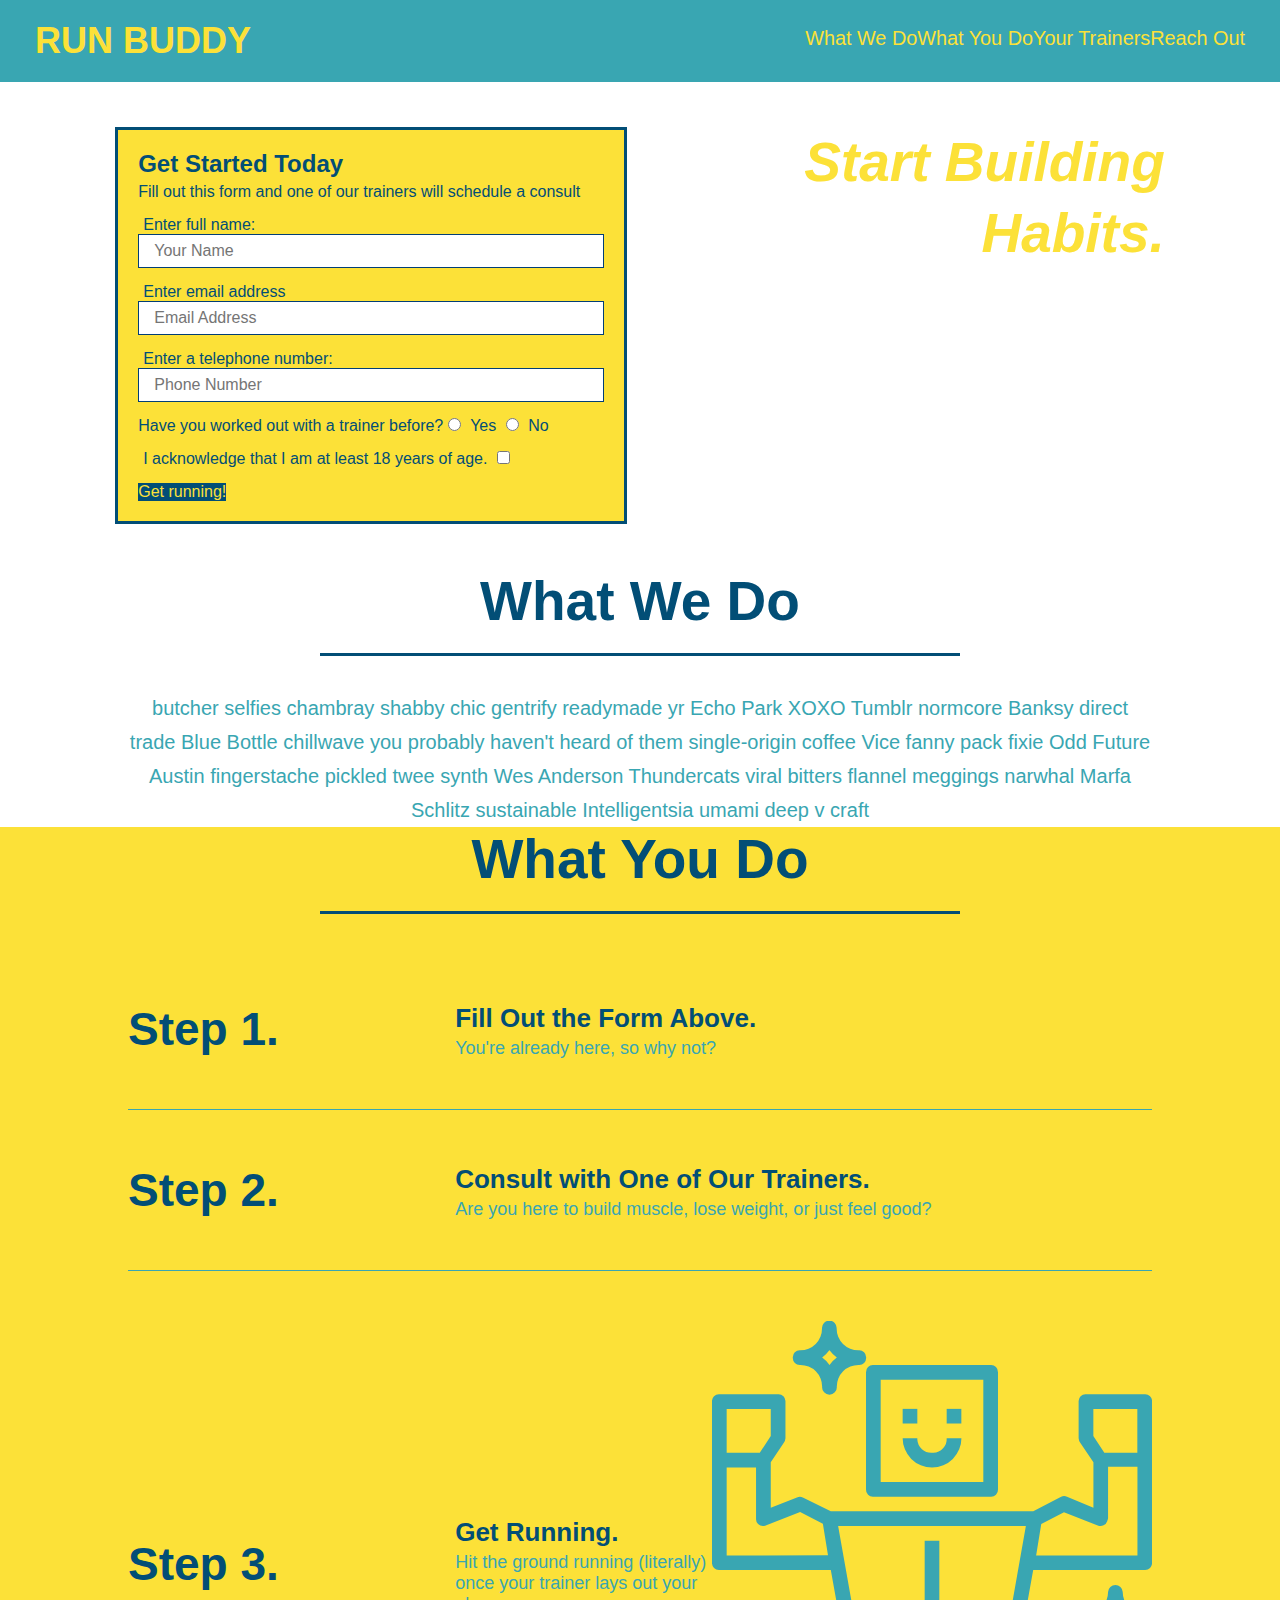
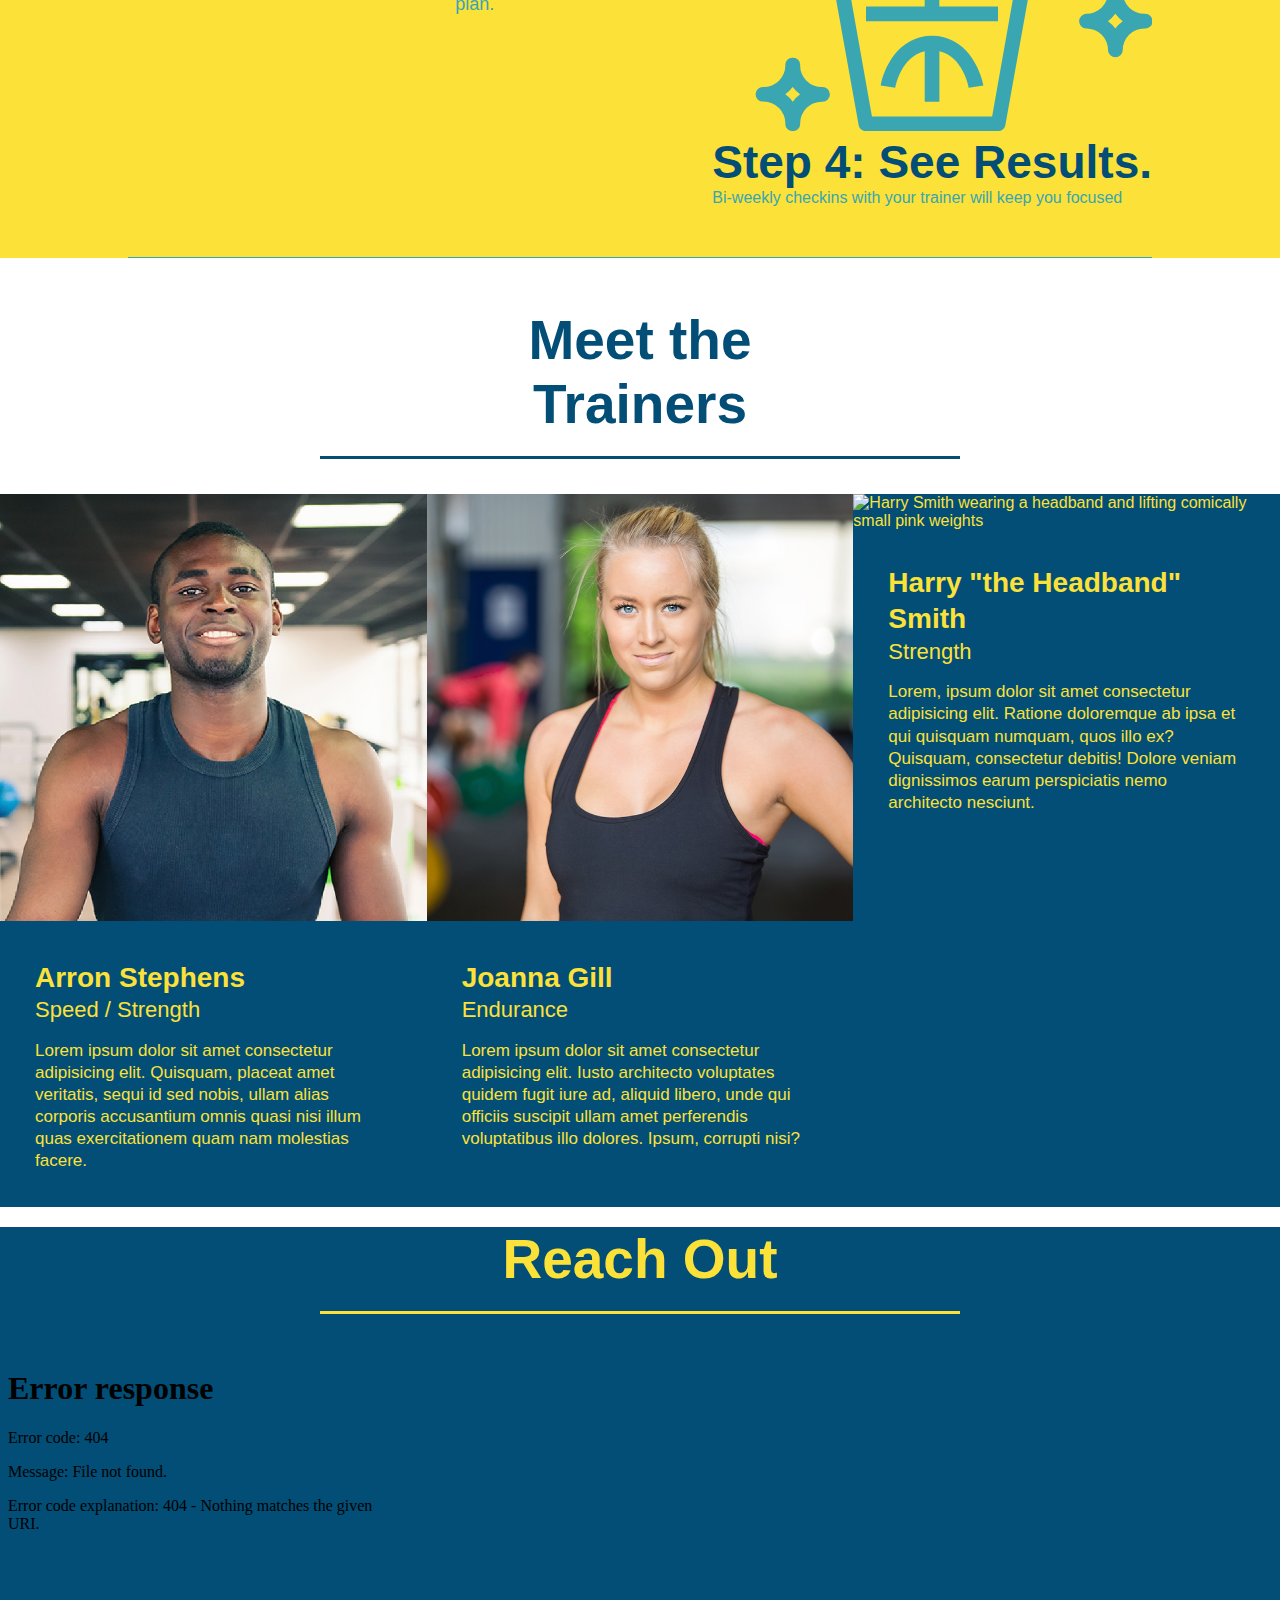
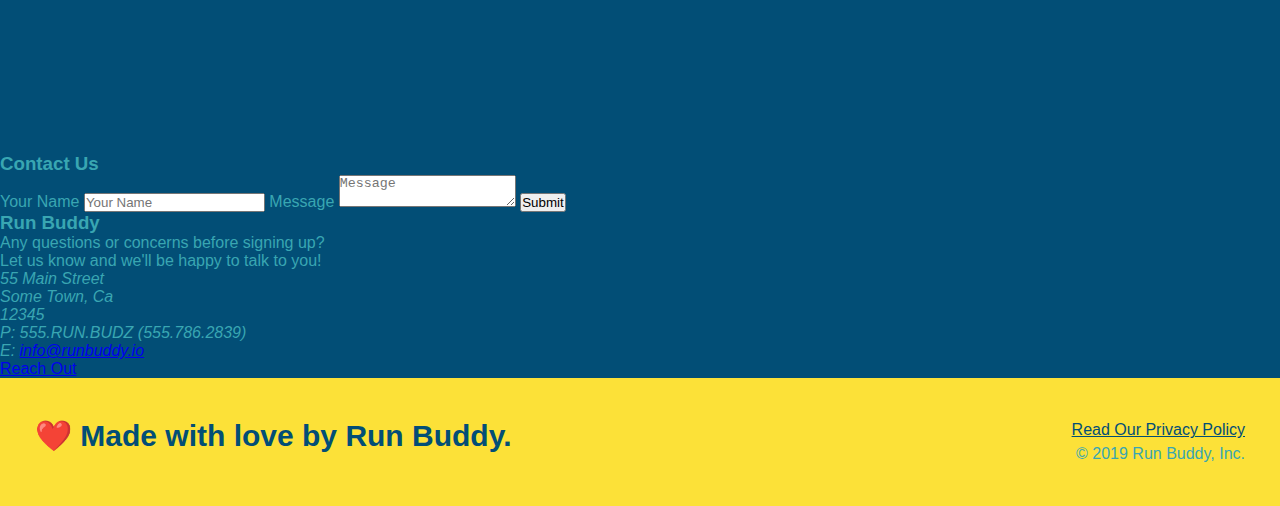
==== index.html @ 79ab6370 "add flexbox to the trainers" ====
<!DOCTYPE html>
<html lang="en">
    
    <body>
        <!--navigation-->
        <header>
            <meta charset="UTF-8" />
            <link rel="stylesheet" href="./assets/css/style.css" />
            <title>Run Buddy</title>
            <h1>
                <a href = "/">RUN BUDDY</a>
            </h1>
            <nav>
                <ul>
                    <li>
                        <a href="#what-we-do">What We Do</a>
                    </li>
                    <li>
                        <a href="#what-you-do">What You Do</a>
                    </li>
                    <li>
                        <a href="#your-trainers">Your Trainers</a>
                    </li>
                    <li>
                        <a href="#reach-out">Reach Out</a>
                    </li>
                </ul>
            </nav>
        </header>

        <!--hero/jumbotron-->
        <section class="hero">
            <div class="hero-form">
                <h3>Get Started Today</h3>
                <p>Fill out this form and one of our trainers will schedule a consult</p>
            <form>
                <label for="name">Enter full name:</label>
                <input type="text" placeholder="Your Name" name="name" id="name" class="form-input" />
                <label for= "email">Enter email address</label>
                <input type="email" placeholder="Email Address" name="email" id="email" class="form-input" />
                <label for="phone">Enter a telephone number:</label>
                <input type="tel" placeholder="Phone Number" name= "phone" id="phone" class="form-input" />
                <p>
                    Have you worked out with a trainer before?
                    <input type="radio" name="trainer-confirm" id="trainer-yes" />
                    <label for="trainer-yes">Yes</label>
                    <input type="radio" name="trainer-confirm" id="trainer-no" />
                    <label for="trainer-no">No</label>
                </p>
                <p>
                    <label for="checkbox">
                        I acknowledge that I am at least 18 years of age.
                    </label>
                    <input type="checkbox" name="age-confirm" id="checkbox" />
                </p>
                    <button type="submit">
                        Get running!
                    </button>
            </form>
            </div>
            <div class="hero-cta">
                <h2>Start Building Habits.</h2>
                <p>
                  seitan heirloom post-ironic pop-up iPhone mlkshk hella selfies fashion axe occupy readymade put a bird on it
                  messenger bag Wes Anderson Schlitz plaid Bushwick church-key lo-fi skateboard slow-carb hashtag trust fund
                  Williamsburg biodiesel fixie farm-to-table 8-bit banjo XOXO Banksy chillwave bicycle rights retro cliche
                  tattooed bespoke irony mumblecore Shoreditch deep v polaroid McSweeney's bitters cray gentrify tofu Marfa you
                  probably haven't heard of them yr banh mi asymmetrical art party selvage letterpress High Life.
                </p>
              </div>
        </section>

        <!--"what we do" section-->
        <section id="what-we-do" class="intro">
            <div class="flex-row">
            <h2 class="section-title primary-border">What We Do</h2>
            </div>
            <div class="flex-row">
            <p>butcher selfies chambray shabby chic gentrify readymade yr Echo Park XOXO Tumblr normcore Banksy direct trade Blue Bottle chillwave you probably haven't heard of them single-origin coffee Vice fanny pack fixie Odd Future Austin fingerstache pickled twee synth Wes Anderson Thundercats viral bitters flannel meggings narwhal Marfa Schlitz sustainable Intelligentsia umami deep v craft
            </p>
            </div>
        </section> 

        <!--"what you do" section-->
        <section id="what-you-do" class="steps">
            <div class="flex-row">
            <h2 class="section-title secondary border">What You Do</h2>
            </div>

            <div class="step">
                <h3>Step 1.</h3>
                <div class="step-info">
                    <div class="step-img">
                <img src="./assets/images/01-04-svgs/step-1.svg" alt="" />
                </div>
                <div class="step-text">
                <h4>Fill Out the Form Above.</h4>
                <p>You're already here, so why not?</p>
                </div>
            </div>
            </div>

            <div class="step">
                <h3>Step 2.</h3>
                <div class="step-info">
                    <div class="step-img">
                        <img src="./assets/images/01-04-svgs/step-2.svg" alt="" />
                    </div>
                    <div class="step-text">
                        <h4>Consult with One of Our Trainers.</h4>
                        <p>Are you here to build muscle, lose weight, or just feel good?</p>
                    </div>
                </div>
            </div>

            <div class="step">
                <h3>Step 3.</h3>
                <div class="step-info">
                    <div class="step-img">
                        <img src="./assets/images/01-04-svgs/step-3.svg" alt="" />
                    </div>
                    <div class="step-text">
                        <h4>Get Running.</h4>
                        <p>Hit the ground running (literally) once your trainer lays out your plan.</p>
            </div>
            <div>
                <img src="./assets/images/01-04-svgs/step-4.svg" alt="" />
                <h3>Step 4: <span>See Results.</span></h3>
                <p>Bi-weekly checkins with your trainer will keep you focused</p>
            </div>
        </div>
    </div>
        </section>

        <!--"meet the trainers" section-->

        <section id="your-trainers">
            <div class="flex-row">
            <h2 class="section-title primary-border">Meet the Trainers</h2>
            </div>
            <div  class="trainers">
            <article class="trainer">
                <img src="./assets/images/trainer-1.jpg" alt="Arron Stephens in his workout clothes, ready to pump iron" />
                <div class="trainer-bio">
                    <h3 class="trainer-name">Arron Stephens</h3>
                    <h4 class="trainer-role">Speed / Strength</h4>
                    <p>Lorem ipsum dolor sit amet consectetur adipisicing elit. Quisquam, placeat amet veritatis, sequi id sed nobis, ullam alias corporis accusantium omnis quasi nisi illum quas exercitationem quam nam molestias facere.
                    </p>
                </div>
            </article>
            <article class="trainer">
                <img src="./assets/images/trainer-2.jpg" alt="Joanna Gill cooling off ater a workout" />
                <div class="trainer-bio">
                    <h3 class="trainer-name">Joanna Gill</h3>
                    <h4 class="trainer-role">Endurance</h4>
                    <p>Lorem ipsum dolor sit amet consectetur adipisicing elit. Iusto architecto voluptates quidem fugit iure ad, aliquid libero, unde qui officiis suscipit ullam amet perferendis voluptatibus illo dolores. Ipsum, corrupti nisi?
                    </p>
                </div>   
            </article>
            <article class="trainer">
                <img src=".assets/images/trainer-3.jpg" alt="Harry Smith wearing a headband and lifting comically small pink weights" />
                <div class="trainer-bio">
                    <h3 class="trainer-name">Harry "the Headband" Smith</h3>
                    <h4 class="trainer-role">Strength</h4>
                    <p>Lorem, ipsum dolor sit amet consectetur adipisicing elit. Ratione doloremque ab ipsa et qui quisquam numquam, quos illo ex? Quisquam, consectetur debitis! Dolore veniam dignissimos earum perspiciatis nemo architecto nesciunt.
                    </p>
                </div>
            </article>
            </div>
            </section>
        </section>
        <!--"reach out" section-->
        <section id="reach-out" class="contact">
            <div class="flex-row">
            <h2 class="section-title secondary-border">Reach Out</h2>
            </div>
            <div class="contact-info">
                <iframe
                    src="<iframe src="https://www.google.com/maps/embed?pb=!1m18!1m12!1m3!1d13888.61867733465!2d-98.61987880226985!3d29.511850555841786!2m3!1f0!2f0!3f0!3m2!1i1024!2i768!4f13.1!3m3!1m2!1s0x865c677e4165d6d7%3A0x610444fbb04b203d!2sBoardwalk%20Med%20Center!5e0!3m2!1sen!2sus!4v1584903753631!5m2!1sen!2sus" width="600" height="450" frameborder="0" style="border:0;" allowfullscreen="" aria-hidden="false" tabindex="0"
                    border="0"
                    height="400"
                    width="400"
                    style="border:0"
                    allowfullscreen
                >
            </iframe>  
            </div> 
                <div class="contact-form">
                    <h3>Contact Us</h3>
                    <form>
                    <label for="contact-name">Your Name</label>
                    <input type="text" id="contact-name" placeholder="Your Name" />
              
                    <label for="contact-message">Message</label>
                    <textarea id="contact-message" placeholder="Message"></textarea>
              
                    <button type="submit">Submit</button>
                    </form>
                </div>
            
            <div>
                <h3>Run Buddy</h3>
                <p>Any questions or concerns before signing up?
                    <br />
                    Let us know and we'll be happy to talk to you!
                </p>
                <address>
                    55 Main Street <br />
                    Some Town, Ca <br />
                    12345<br />
                    P: 555.RUN.BUDZ (555.786.2839)<br />
                    E: <a href="mailto:info@runbuddy.io">info@runbuddy.io</a>
                </address>
            </div>
            <nav>
                <ul>
                <li>
                    <a href="#reach-out">Reach Out</a>
                </li>
                </ul>
            </nav>
        </section>
    </body>
    <footer>
        <h2>❤️ Made with love by Run Buddy.</h2>
        <div>
            <a href="#">Read Our Privacy Policy</a><br />
            &copy; 2019 Run Buddy, Inc.
        </div>
    </footer>
</html>
---- assets/css/style.css ----
/* apply styles to <header> */
* {
    margin: 0;
    padding: 0;
    box-sizing: border-box;
}

header {
    padding: 20px 35px;
    background-color: #39a6b2;
    display: flex;
    justify-content: space-between;
    flex-wrap: wrap;       
}

header h1 {
        font-weight: bold;
        font-size: 36px;
        color: #fce138;
        margin: 0;
         
}

header a {
    text-decoration: none;
    color: #fce138
}

header nav {
    margin: 7px 0;
}

header nav ul {
    display: flex;
    flex-wrap: wrap;
    justify-content: space-between;
    align-items: center;
    list-style: none;
}

header nav ul li {
    display: inline;
}

header nav ul li a {
    margin: 0 30 px;
    font-weight: lighter;
    font-size: 1.55vw;
}

body {
    color: #39a6b2;
    font-family: Helvetica, Arial, sans-serif;
}

footer {
    background: #fce138;
    width: 100%;
    padding: 40px 35px;
    display: flex;
    justify-content: space-between;
    flex-wrap: wrap;
}

footer h2 {
    color: #024e76;
    font-size: 30px;
    margin: 0;
}

footer div {
    line-height: 1.5;
    text-align: right;
}

footer a {
    color: #024e76;
}
.hero {
    background-image: url("../images/image.jpg");
    background-size: cover;
    display: flex;
    justify-content: center;
    flex-wrap: wrap;
}

.hero-cta {
    width: 35%;
    text-align: right;
    margin: 3.5%;
    color: #fff;
    font-size: 18px;
    line-height: 1.3;
}

.hero-cta h2 {
    font-style: italic;
    font-size: 55px;
    color: #fce138;
}

.hero-form {
    background-color: #fce138;
    padding: 20px;
    color: #024e76;
    border: solid 3px #024e76;
    width: 40%;
    margin: 3.5%;
}

.hero-form h3 {
    font-size: 24px;
    margin: 0;
}

.hero-form p {
    margin: 5px 0 15px 0;
}

.form-input {
    border: 1px solid #023e76;
    display: block;
    padding: 7px 15px;
    font-size: 16px;
    color: #024e76;
    width: 100%;
    margin-bottom: 15px;
}

.hero-form label {
    margin: 0 5px;
}

.hero-form button {
    color: #fce138;
    background-color: #024e76;
    border: none;
    padding: 10px 20 px;
    font-size: 16px;
}

.intro p {
    line-height: 1.7;
    color: #39a6b2;
    width: 80%;
    font-size: 20px;
    margin: 0 auto;
    text-align: center;
}

.steps {
    background: #fce138;
}

.section-title {
    font-size: 55px;
    color: #024e76;
    margin-bottom: 35px;
    padding: 0 100px 20px 100px;
    display: inline-block;
    border-bottom: 3px solid;
}

.primary-border {
    border-color: #fce138;
}

.secondary-border {
    border color: #39a6b2;
}

.step h3 {
    color: #024e76;
    font-size: 46px;
    flex: 1 30%;
}

.step-text p {
    color: #39a6b2;
    font-size: 18px;
}

.step-text h4 {
    font-size: 26px;
    line-height: 1.5;
    color: #024e76;
}

.step {
    margin: 50px auto;
    padding-bottom: 50px;
    width: 80%;
    border-bottom: 1px solid #39a6b2;
    display: flex;
    flex-wrap: wrap;
    align-items: center;
    justify-content: space-between;
}

.step-info {
    flex: 2 70%;
    display: flex;
    flex-wrap: wrap;
    align-items: center;
}

.step-img {
    flex 1 12%;
    margin-right: 20px;
}

.step-text {
    flex: 12;
}

.step-img img {
    max-width: 100%;
}

.trainers {
    width: 100%;
    margin: 0 auto;
    display: flex;
    flex-wrap: wrap;
    justify-content: space-around;
}

.trainer {
    margin: 0 auto 20px auto;
    background: #024e76;
    color: #fce138;
    flex: 1;
}

.trainer img {
    width: 100%;
}

.trainer-bio {
    padding: 35px;
    line-height: 1.3;
}

.text-left {
    text-align: left;
}

.text-right {
    text-align: right;
}

.trainer-bio h3 {
    font-size: 28px;
}

.trainer-bio h4 {
    font-weight: lighter;
    font-size: 22px;
    margin-bottom: 15px;
}

.trainer-bio p {
    font-size: 17px;
}

.section-title {
    font-size: 55px;
    border-bottom: 3px solid;
    color: #024e76;
    padding-bottom: 20px;
    text-align: center;
    margin: 0 auto 35px auto;
    width: 50%;
}

.contact {
    background: #024e76;
}

.contact h2 {
    color: #fce138;
}

.contact-info iframe {
    width: 400px;
    height: 400px;
}

.contact-info div {
    width: 410px;
    display: inline-block;
    vertical-align: top;
    text-align: left;
    margin: 30px 0 0 60px;
    color: white;
}

.contact-info h3{
    color: #fce238;
    font-size: 32px;
}

.contact-info p, .contact-info address {
    margin: 20px;
    line-height: 1.5;
    font-size: 20px;
    font-style: normal;
}

.contact-info a {
    color: #fce138;
}

.flex-row {
    display: flex;
}
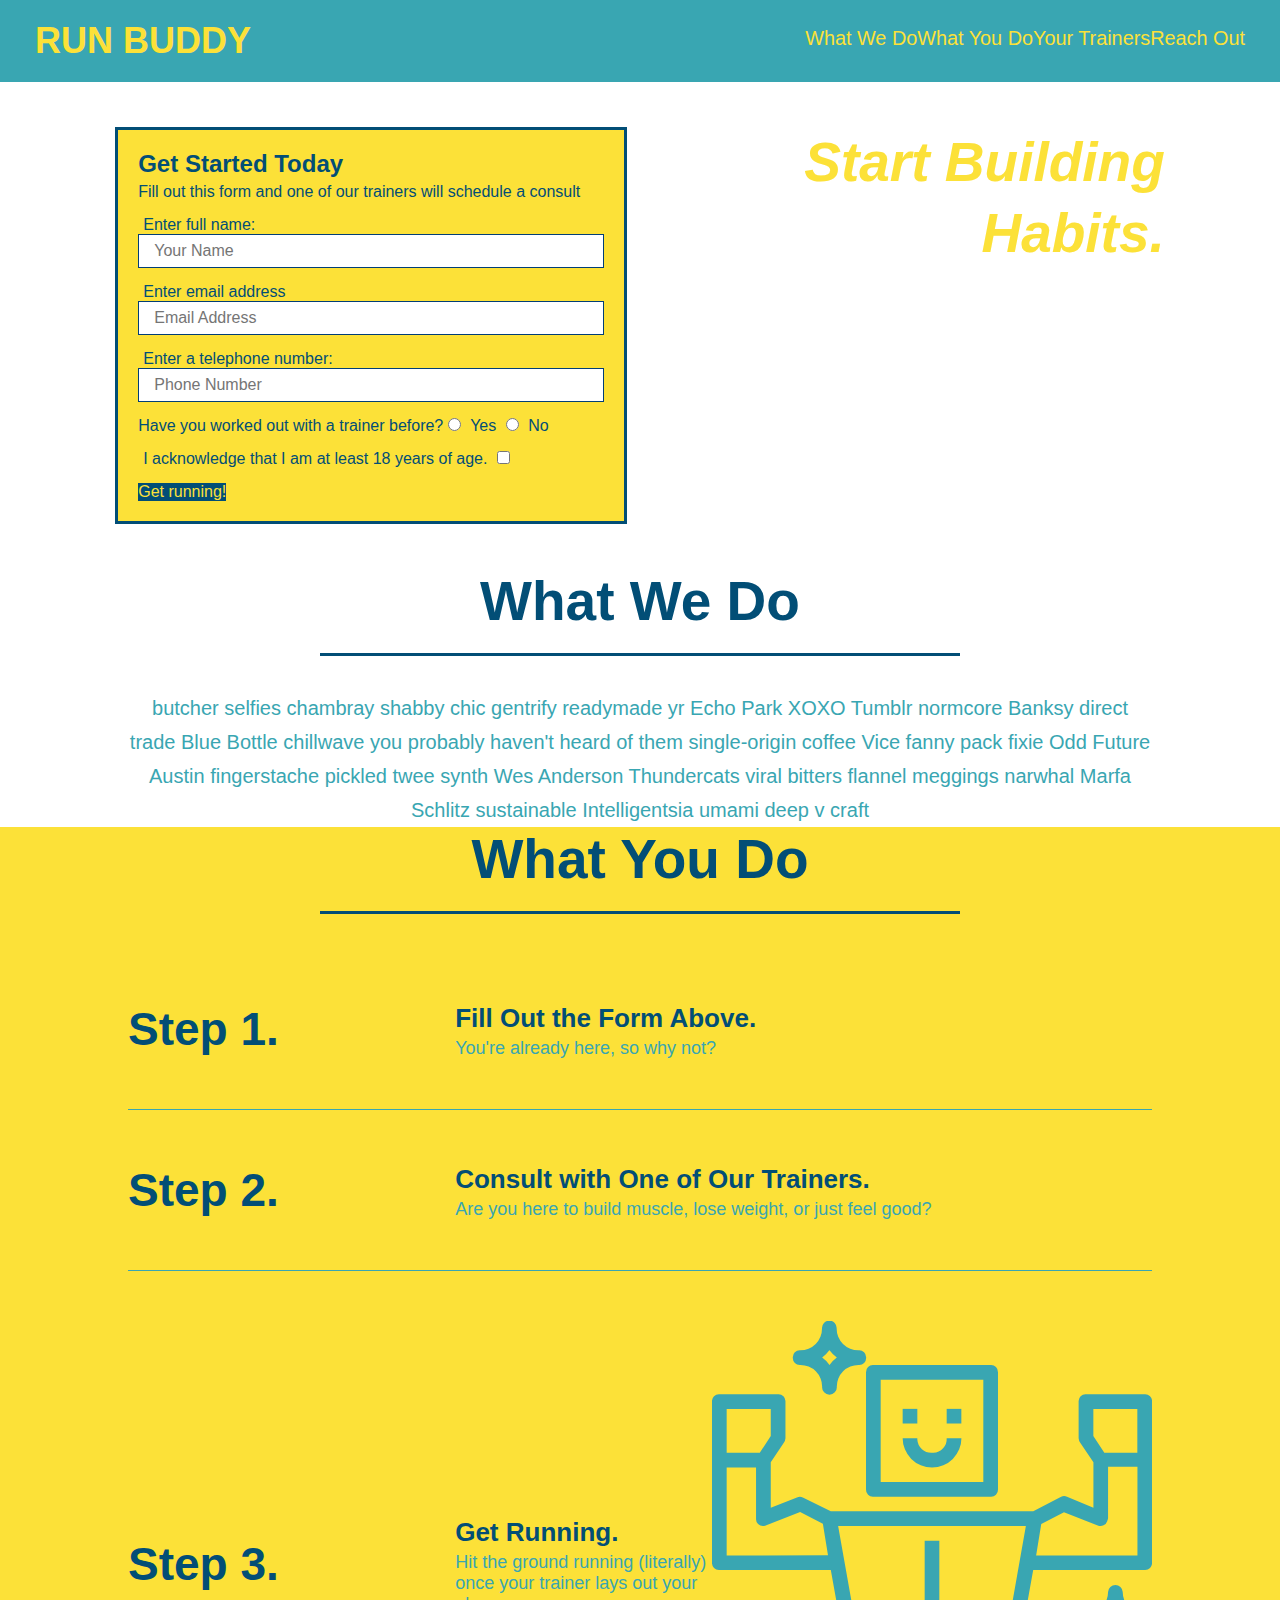
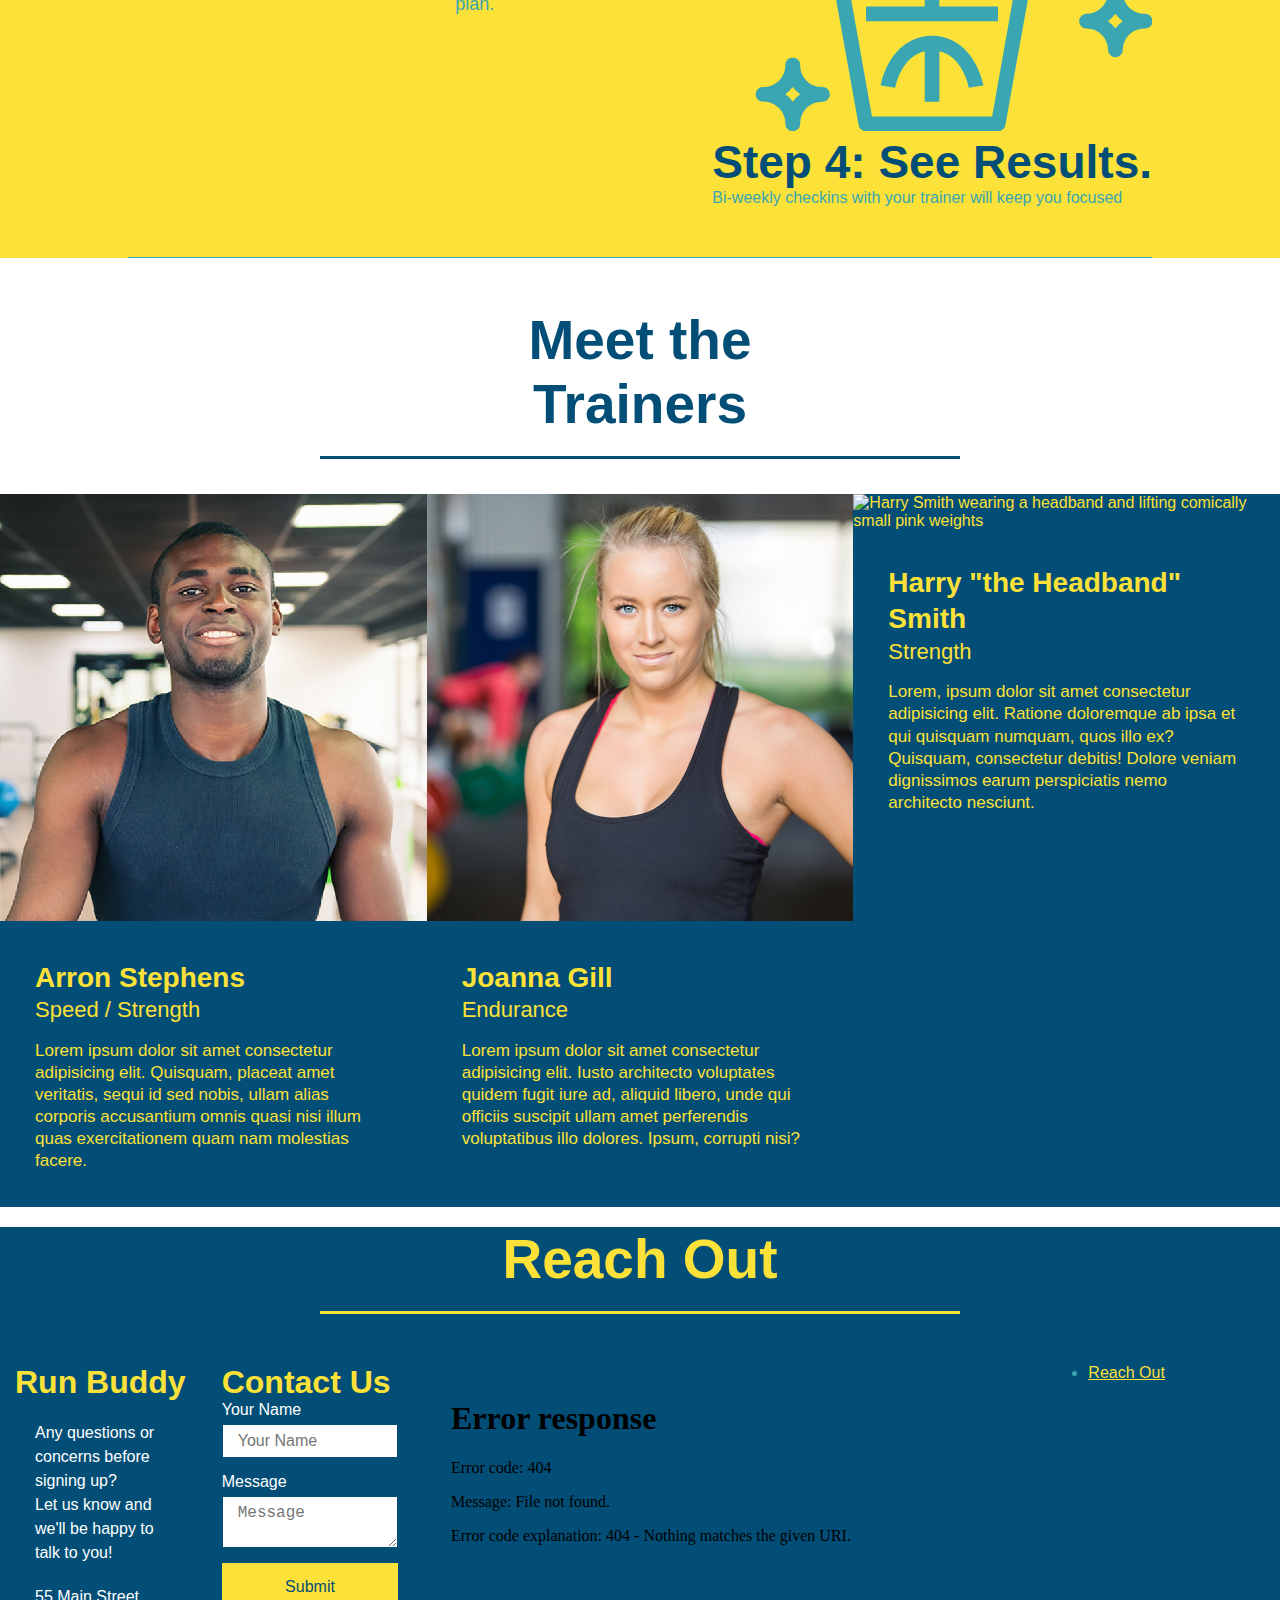
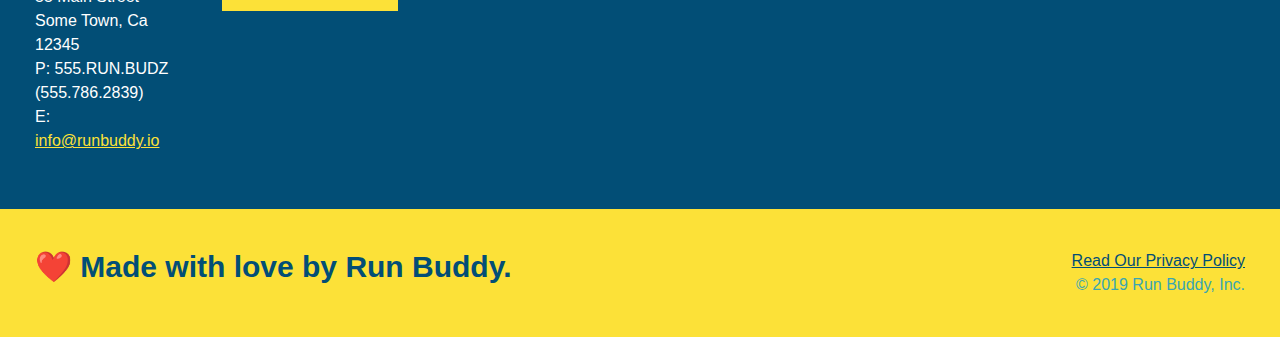
==== commit 1235a720: "add flexbox to contact us section" ====
--- a/index.html
+++ b/index.html
@@ -174,6 +174,36 @@
             <div class="flex-row">
             <h2 class="section-title secondary-border">Reach Out</h2>
             </div>
+            
+            <div class="contact-info">
+                <div>
+                <h3>Run Buddy</h3>
+                <p>Any questions or concerns before signing up?
+                    <br />
+                    Let us know and we'll be happy to talk to you!
+                </p>
+                <address>
+                    55 Main Street <br />
+                    Some Town, Ca <br />
+                    12345<br />
+                    P: 555.RUN.BUDZ (555.786.2839)<br />
+                    E: <a href="mailto:info@runbuddy.io">info@runbuddy.io</a>
+                </address>
+            </div>
+
+            <div class="contact-form">
+                <h3>Contact Us</h3>
+                <form>
+                <label for="contact-name">Your Name</label>
+                <input type="text" id="contact-name" placeholder="Your Name" />
+          
+                <label for="contact-message">Message</label>
+                <textarea id="contact-message" placeholder="Message"></textarea>
+          
+                <button type="submit">Submit</button>
+                </form>
+            </div>
+            
             <div class="contact-info">
                 <iframe
                     src="<iframe src="https://www.google.com/maps/embed?pb=!1m18!1m12!1m3!1d13888.61867733465!2d-98.61987880226985!3d29.511850555841786!2m3!1f0!2f0!3f0!3m2!1i1024!2i768!4f13.1!3m3!1m2!1s0x865c677e4165d6d7%3A0x610444fbb04b203d!2sBoardwalk%20Med%20Center!5e0!3m2!1sen!2sus!4v1584903753631!5m2!1sen!2sus" width="600" height="450" frameborder="0" style="border:0;" allowfullscreen="" aria-hidden="false" tabindex="0"
@@ -185,33 +215,7 @@
                 >
             </iframe>  
             </div> 
-                <div class="contact-form">
-                    <h3>Contact Us</h3>
-                    <form>
-                    <label for="contact-name">Your Name</label>
-                    <input type="text" id="contact-name" placeholder="Your Name" />
-              
-                    <label for="contact-message">Message</label>
-                    <textarea id="contact-message" placeholder="Message"></textarea>
-              
-                    <button type="submit">Submit</button>
-                    </form>
-                </div>
-            
-            <div>
-                <h3>Run Buddy</h3>
-                <p>Any questions or concerns before signing up?
-                    <br />
-                    Let us know and we'll be happy to talk to you!
-                </p>
-                <address>
-                    55 Main Street <br />
-                    Some Town, Ca <br />
-                    12345<br />
-                    P: 555.RUN.BUDZ (555.786.2839)<br />
-                    E: <a href="mailto:info@runbuddy.io">info@runbuddy.io</a>
-                </address>
-            </div>
+
             <nav>
                 <ul>
                 <li>
--- a/assets/css/style.css
+++ b/assets/css/style.css
@@ -282,17 +282,22 @@
 }
 
 .contact-info iframe {
-    width: 400px;
     height: 400px;
 }
 
 .contact-info div {
-    width: 410px;
-    display: inline-block;
-    vertical-align: top;
-    text-align: left;
-    margin: 30px 0 0 60px;
     color: white;
+}
+
+.contact-info {
+    display: flex;
+    justify-content: space-between;
+    flex-wrap: wrap;
+}
+
+.contact-info > * {
+    flex: 1;
+    margin: 15px;
 }
 
 .contact-info h3{
@@ -303,7 +308,7 @@
 .contact-info p, .contact-info address {
     margin: 20px;
     line-height: 1.5;
-    font-size: 20px;
+    font-size: 16px;
     font-style: normal;
 }
 
@@ -313,4 +318,25 @@
 
 .flex-row {
     display: flex;
+}
+
+.contact-form input, .contact-form textarea {
+    border: 1px solid #024e76;
+    display: block;
+    padding: 7px 15px;
+    font-size: 16px;
+    color: #024e76;
+    width: 100%;
+    margin-bottom: 15px;
+    margin-top: 5px;
+}
+
+.contact-form button {
+    width: 100%;
+    border: none;
+    background: #fce138;
+    color: #024e76;
+    text-align: center;
+    padding: 15px 0;
+    font-size: 16px;
 }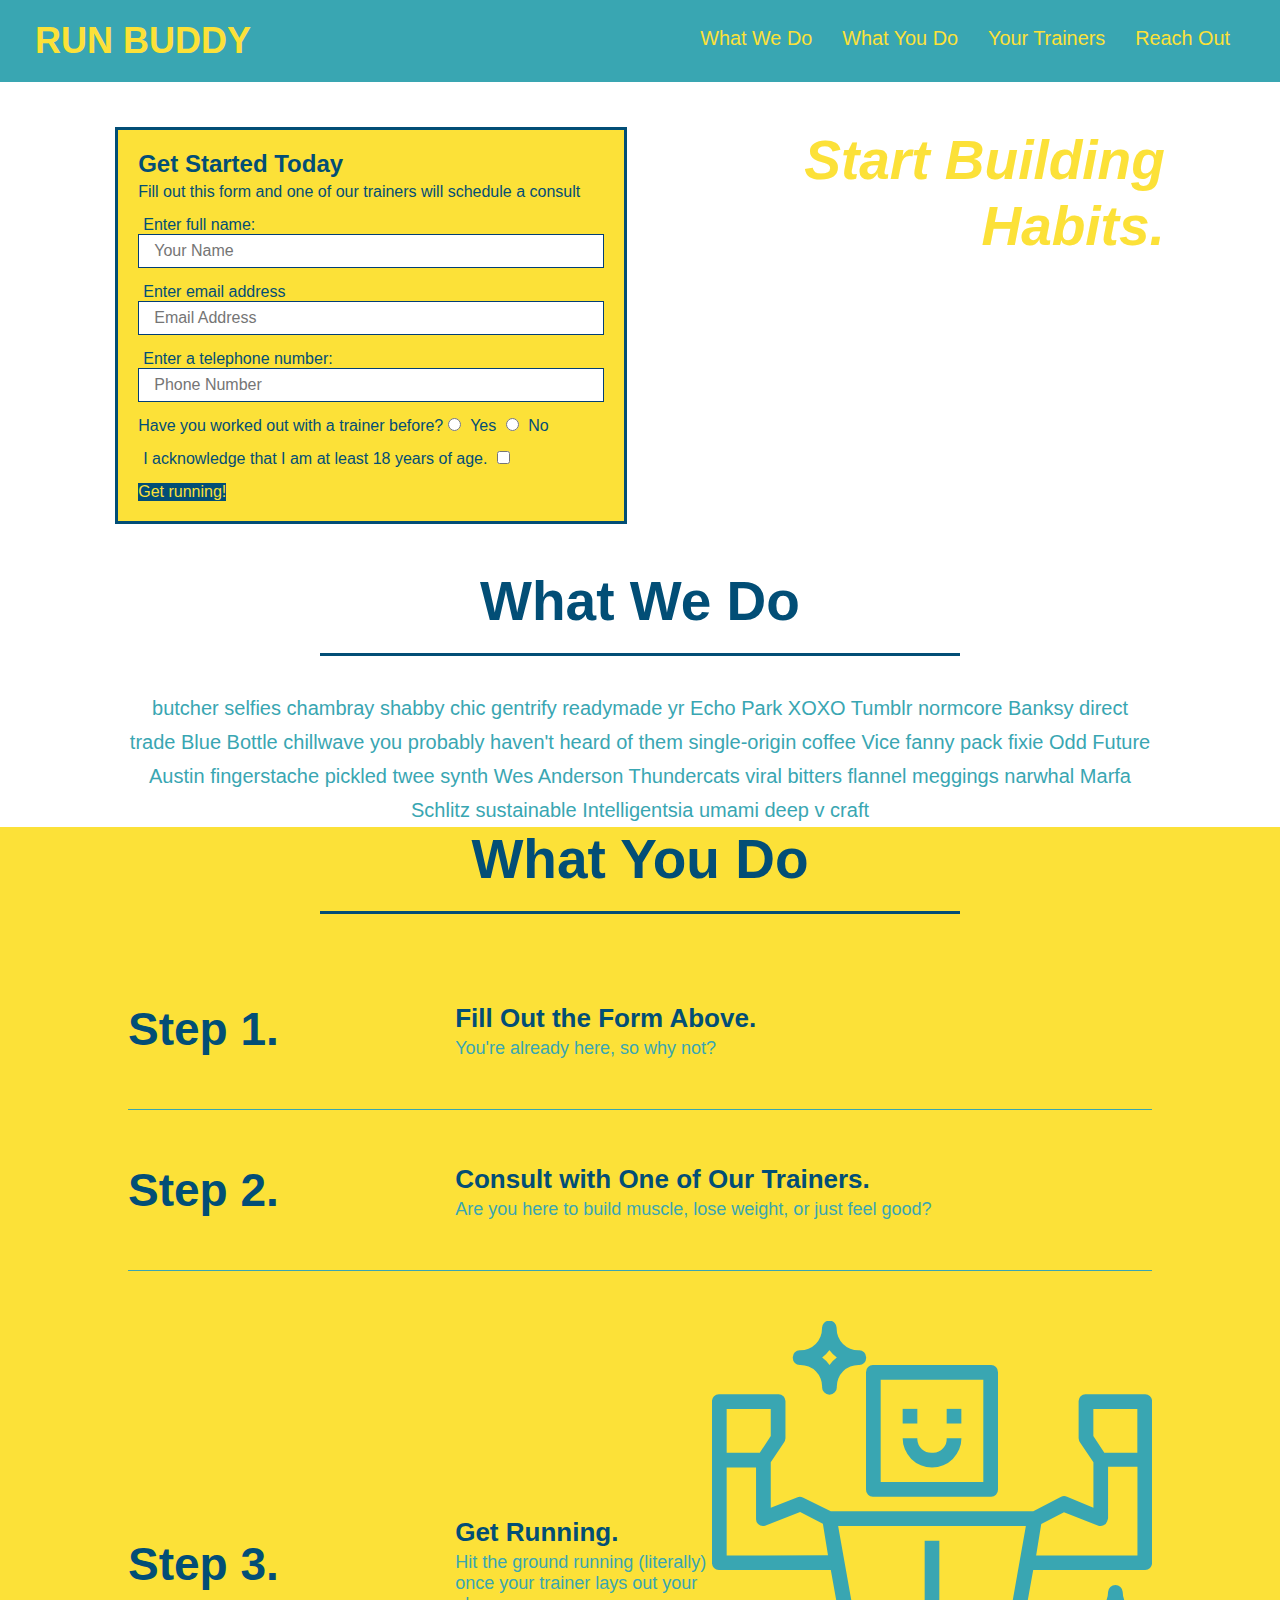
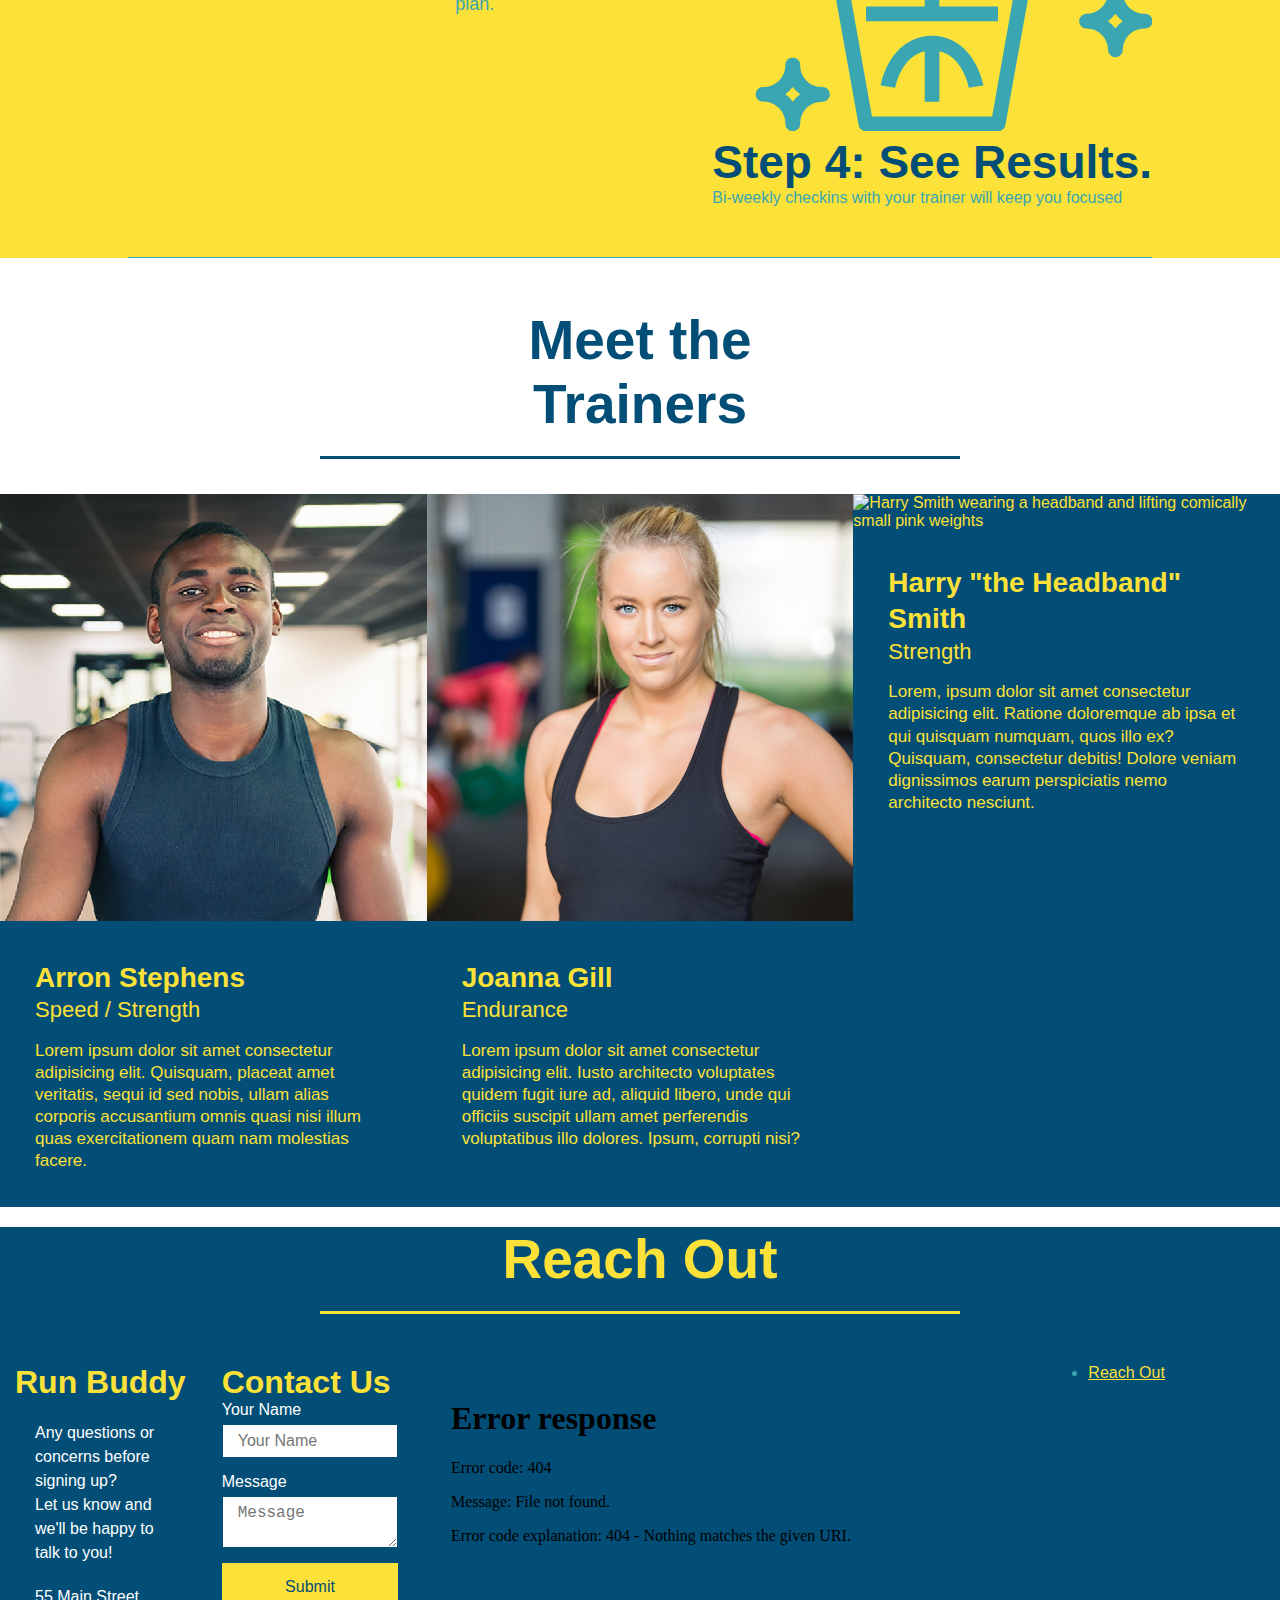
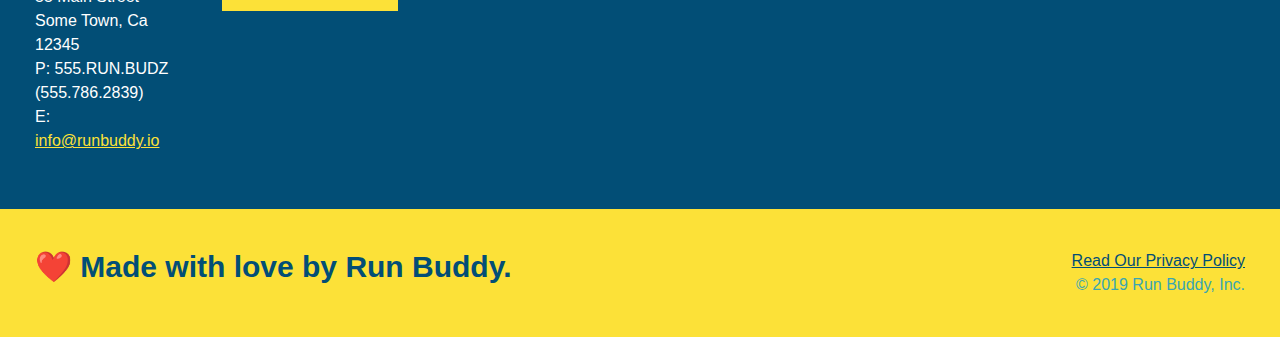
==== commit 453c4fab: "add feature media query" ====
--- a/index.html
+++ b/index.html
@@ -5,6 +5,7 @@
         <!--navigation-->
         <header>
             <meta charset="UTF-8" />
+            <meta name="viewport" content="width=device-width, initial-scale=1.0" />
             <link rel="stylesheet" href="./assets/css/style.css" />
             <title>Run Buddy</title>
             <h1>
--- a/assets/css/style.css
+++ b/assets/css/style.css
@@ -43,7 +43,7 @@
 }
 
 header nav ul li a {
-    margin: 0 30 px;
+    padding: 10px 15px;
     font-weight: lighter;
     font-size: 1.55vw;
 }
@@ -82,6 +82,7 @@
     display: flex;
     justify-content: center;
     flex-wrap: wrap;
+    align-items: flex-start
 }
 
 .hero-cta {
@@ -90,7 +91,7 @@
     margin: 3.5%;
     color: #fff;
     font-size: 18px;
-    line-height: 1.3;
+    line-height: 1.2;
 }
 
 .hero-cta h2 {
@@ -153,7 +154,7 @@
 }
 
 .section-title {
-    font-size: 55px;
+    font-size: 48px;
     color: #024e76;
     margin-bottom: 35px;
     padding: 0 100px 20px 100px;
@@ -339,4 +340,21 @@
     text-align: center;
     padding: 15px 0;
     font-size: 16px;
-}+}
+
+@media screen and (max-width: 980px) {
+    
+    }
+  }
+  
+  /* MEDIA QUERY FOR TABLETS AND SMALLER */
+  @media screen and (max-width: 768px) {
+
+    }
+  }
+  
+  /* MEDIA QUERY FOR MOBILE PHONES AND SMALLER */
+  @media screen and (max-width: 575px) {
+   
+    }
+  }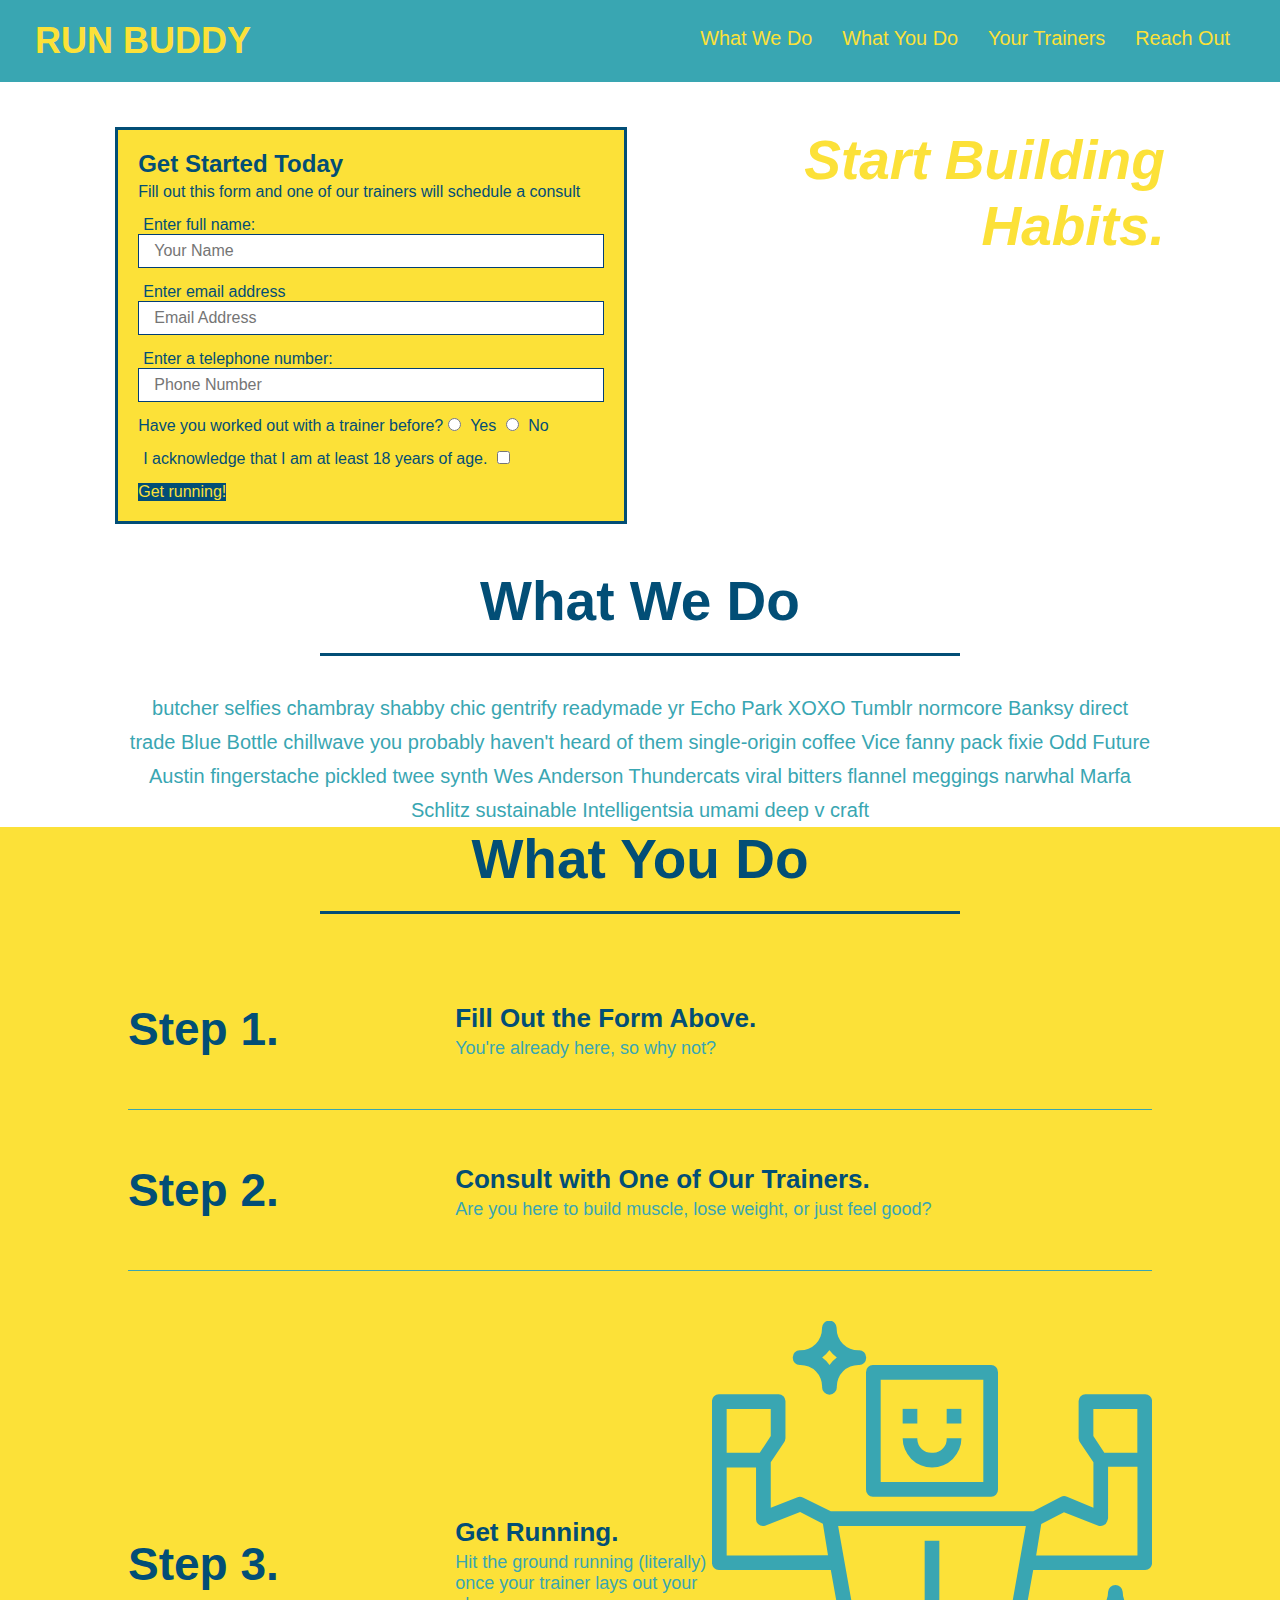
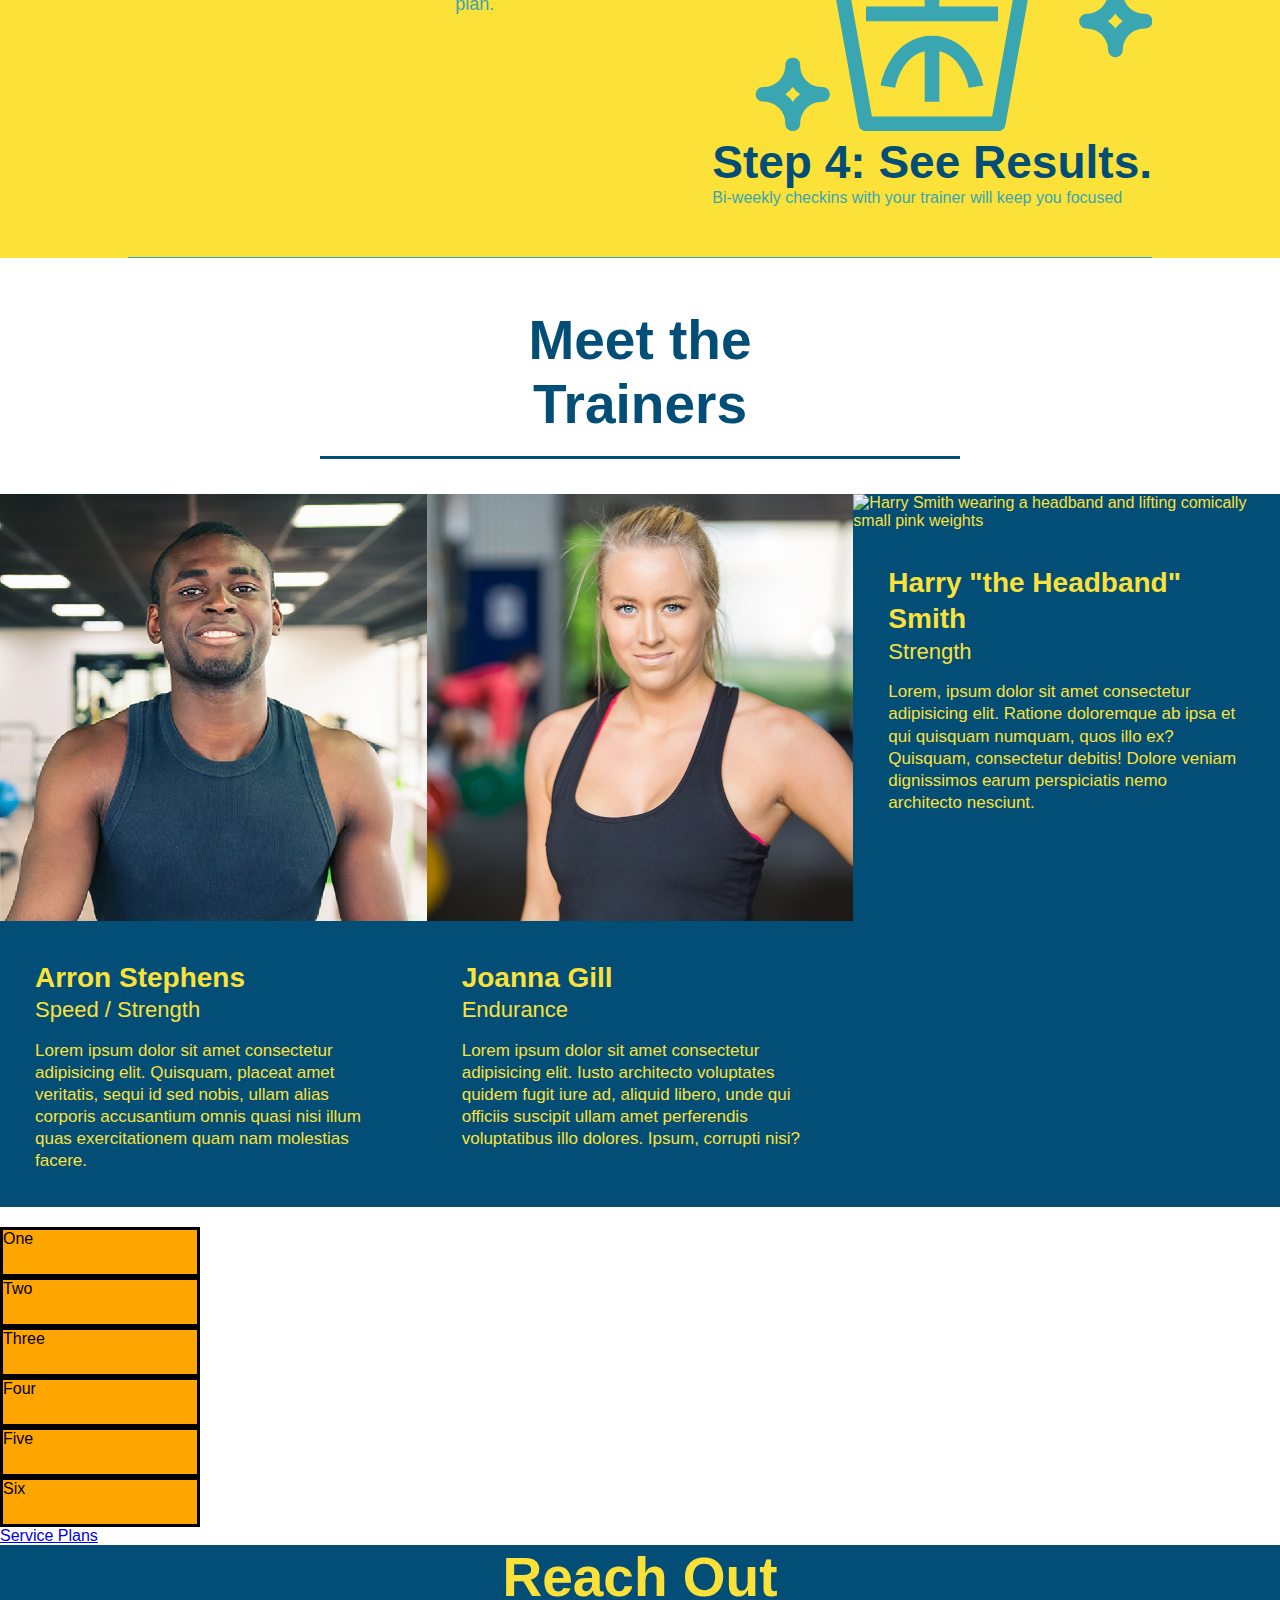
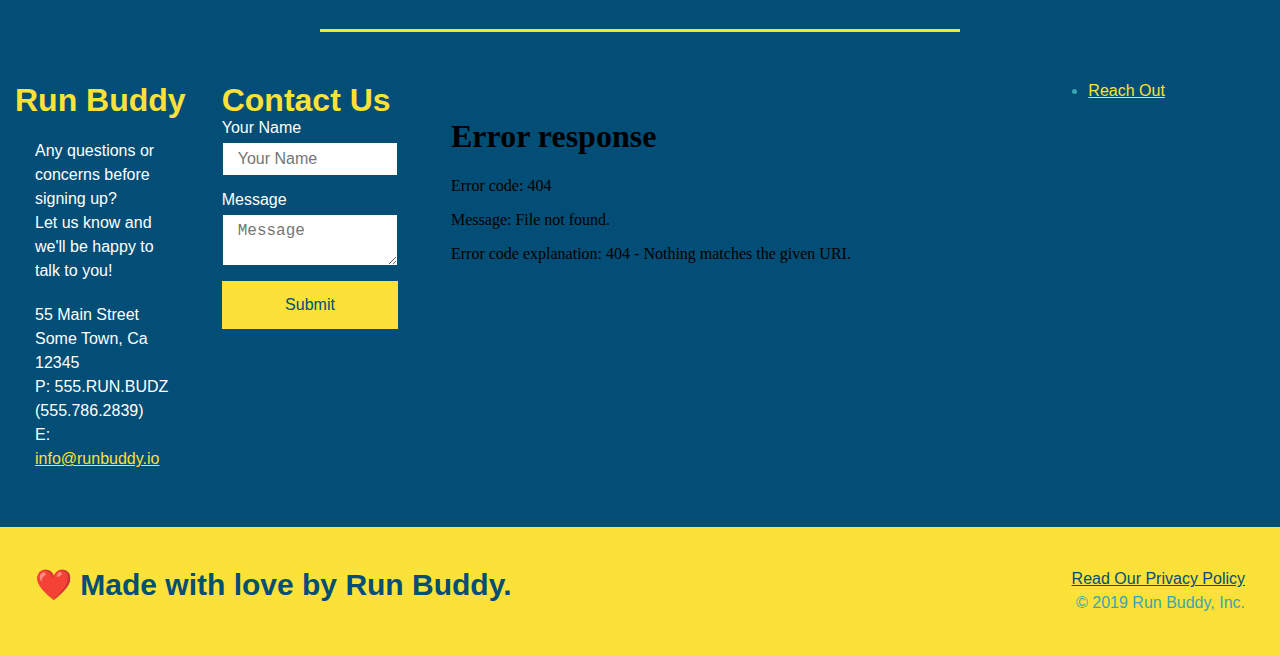
==== commit f24d4cce: "added grid example" ====
--- a/index.html
+++ b/index.html
@@ -171,6 +171,17 @@
             </section>
         </section>
         <!--"reach out" section-->
+        <section id="service-plans" class="services">
+            <div class="service-grid-container">
+                <div class="service-grid-item">One</div>
+                <div class="service-grid-item">Two</div>
+                <div class="service-grid-item">Three</div>
+                <div class="service-grid-item">Four</div>
+                <div class="service-grid-item">Five</div>
+                <div class="service-grid-item">Six</div>
+              </div>
+        </section>
+        <a href="#service-plans">Service Plans</a>
         <section id="reach-out" class="contact">
             <div class="flex-row">
             <h2 class="section-title secondary-border">Reach Out</h2>
--- a/assets/css/style.css
+++ b/assets/css/style.css
@@ -342,19 +342,122 @@
     font-size: 16px;
 }
 
+.service-grid-container {
+    display: grid;
+}
+
+.service-grid-item {
+    width: 200px;
+    height: 50px;
+    background-color: orange;
+    border: solid;
+    color: black;
+}
+
 @media screen and (max-width: 980px) {
-    
+    header {
+        padding-bottom: 0;
+        justify-content: center;
+    }
+    header 1 {
+        width: 100%;
+        text-align: center;
+    }
+
+    header nav ul {
+        margin-top: 20px;
+        width: 100%;
+        justify-content: center;
+    }
+
+    header nav ul li a {
+        font-size 20px;
+    }
+
+    footer h2, footer div {
+        text-align: center;
+        width: 100%;
+    }
+
+    .hero-cta, .hero-form {
+        width: 100%;
+    }
+
+    .hero-cta {
+        text-align: center;
+    }
+
+    .section-title {
+        width: 80%;
+    }
+
+    .trainer {
+        flex: 0 70%;
+    }
+
+    .contact-info iframe {
+        flex: 1 100%;
     }
   }
   
   /* MEDIA QUERY FOR TABLETS AND SMALLER */
   @media screen and (max-width: 768px) {
-
-    }
+    section {
+        padding: 30px 15px;
+    }
+
+    .step h3 {
+        flex: 1 100%;
+        text-align: center;
+    }
+
+    .step-info {
+        flex: 2 100%;
+        text-align: center;
+        justify-content: center;
+    }
+
+    .step-img {
+        flex: 0 32%;
+        margin-right: 0;
+        margin-top: 15px;
+        margin-bottom: 15px;
+    }
+
+    .step-text {
+        flex: 100%;
+    }
+
   }
   
   /* MEDIA QUERY FOR MOBILE PHONES AND SMALLER */
   @media screen and (max-width: 575px) {
    
-    }
-  }+    .hero-form button {
+        width: 100%;
+    }
+
+    .section-title {
+        width: 95%;
+    }
+
+    .intro p {
+        width: 100%;
+    }
+
+    .trainer {
+        flex: 0 100%;
+    }
+
+    .contact-info {
+        text-align: center;
+    }
+
+    .contact-info > * {
+        flex: 0 100%;
+    }
+    
+    .contact-form {
+        order: 3;
+    }
+  }
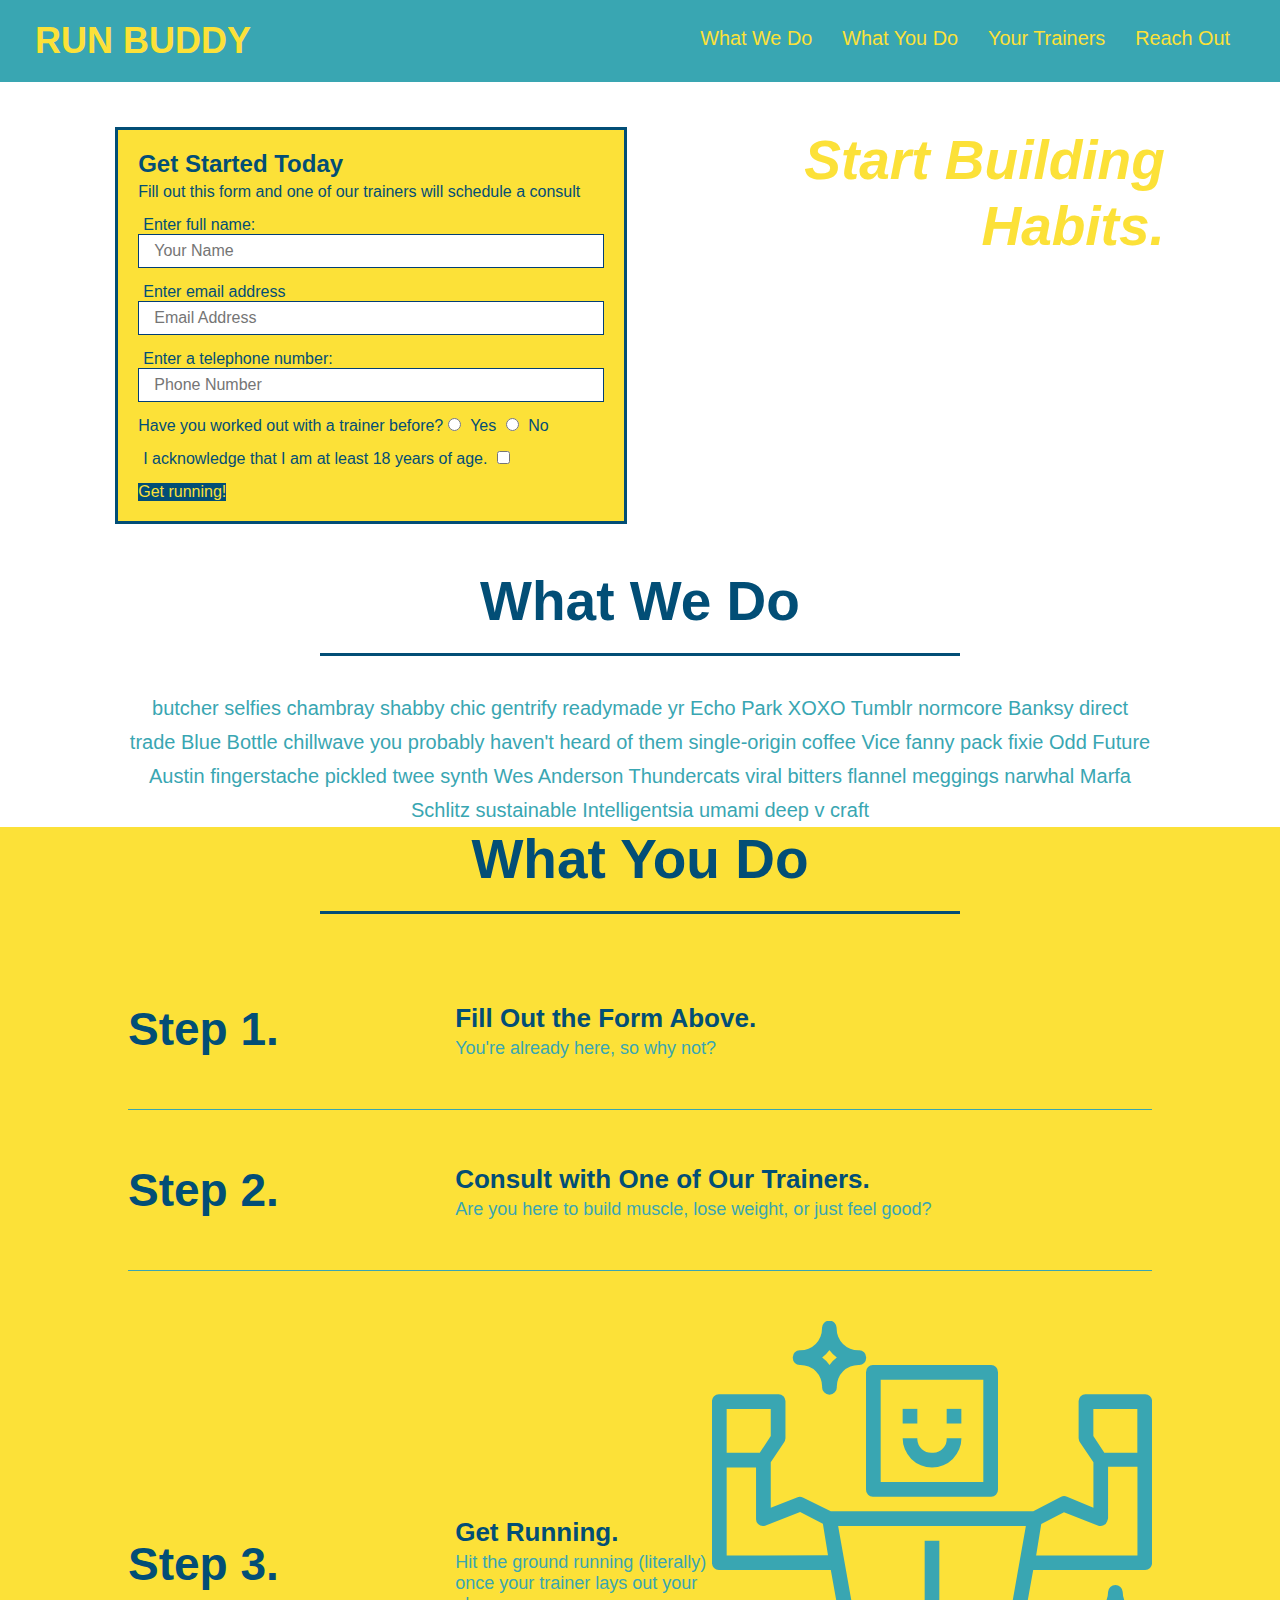
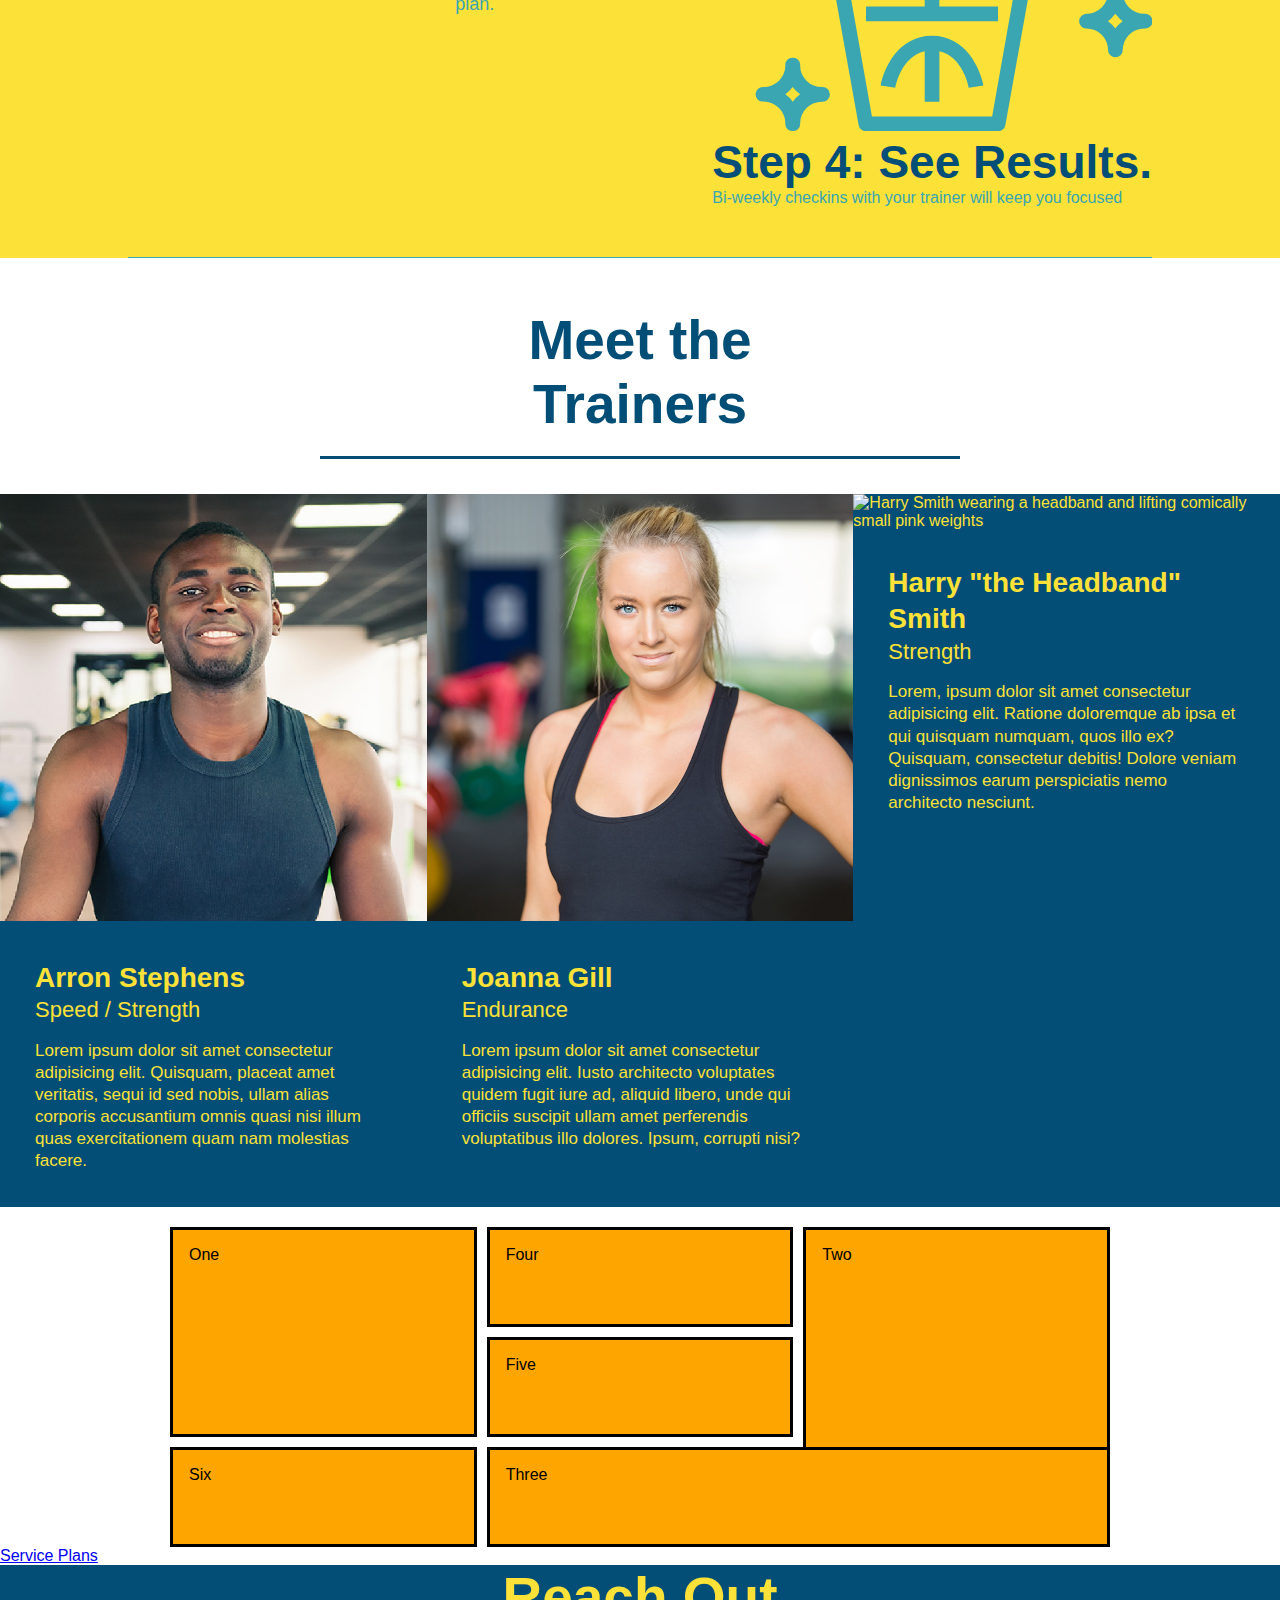
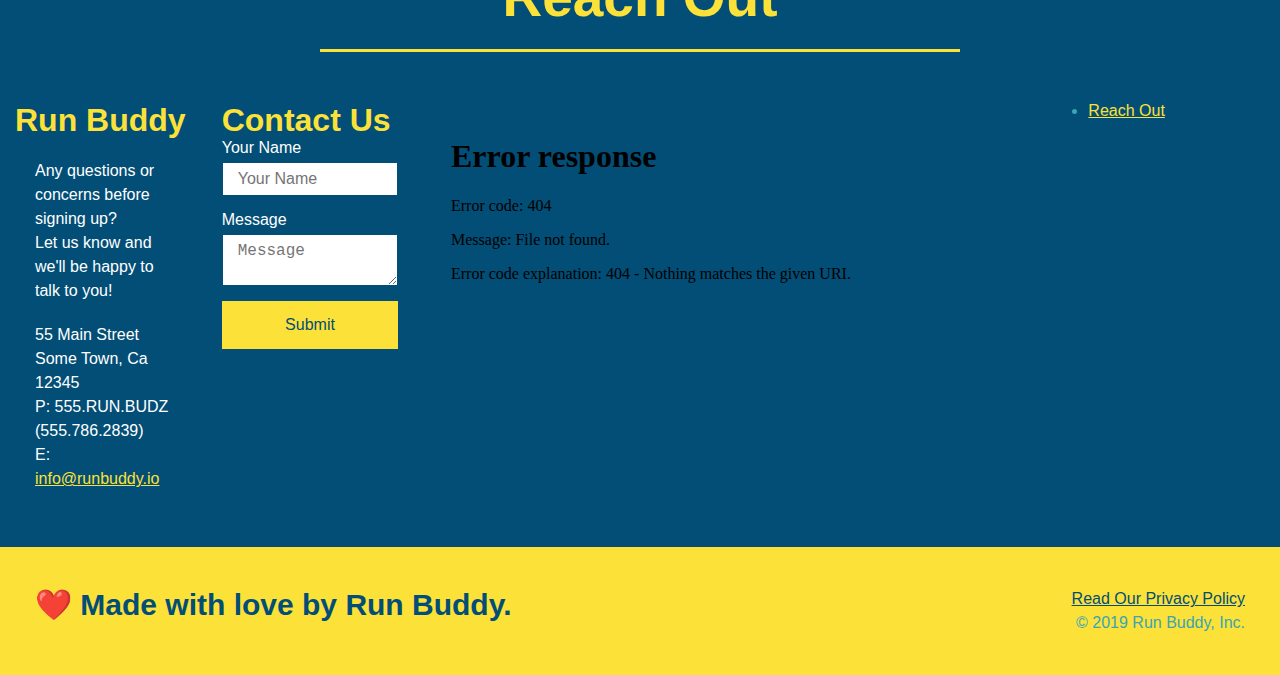
==== commit cff45ea1: "example grid" ====
--- a/index.html
+++ b/index.html
@@ -173,12 +173,12 @@
         <!--"reach out" section-->
         <section id="service-plans" class="services">
             <div class="service-grid-container">
-                <div class="service-grid-item">One</div>
-                <div class="service-grid-item">Two</div>
-                <div class="service-grid-item">Three</div>
-                <div class="service-grid-item">Four</div>
-                <div class="service-grid-item">Five</div>
-                <div class="service-grid-item">Six</div>
+                <div class="service-grid-item box1">One</div>
+                <div class="service-grid-item box2">Two</div>
+                <div class="service-grid-item box3">Three</div>
+                <div class="service-grid-item box4">Four</div>
+                <div class="service-grid-item box5">Five</div>
+                <div class="service-grid-item box6">Six</div>
               </div>
         </section>
         <a href="#service-plans">Service Plans</a>
--- a/assets/css/style.css
+++ b/assets/css/style.css
@@ -343,15 +343,34 @@
 }
 
 .service-grid-container {
+    max-width: 940px;
+    margin: 0 auto;
     display: grid;
+    grid-template-columns: repeat(3, 1fr);
+    grid-template-rows: repeat(3, 100px);
+    grid-gap: 10px;
 }
 
 .service-grid-item {
-    width: 200px;
-    height: 50px;
     background-color: orange;
     border: solid;
+    padding: 1em;
     color: black;
+}
+
+.box1 {
+    grid-column: 1/2;
+    grid-row: 1/3;
+}
+
+.box2 {
+    grid-column: 3/4;
+    grid-row: 1/-1;
+}
+
+.box3 {
+    grid-column: 2/ span 2;
+    grid-row: 3/ span 1;
 }
 
 @media screen and (max-width: 980px) {
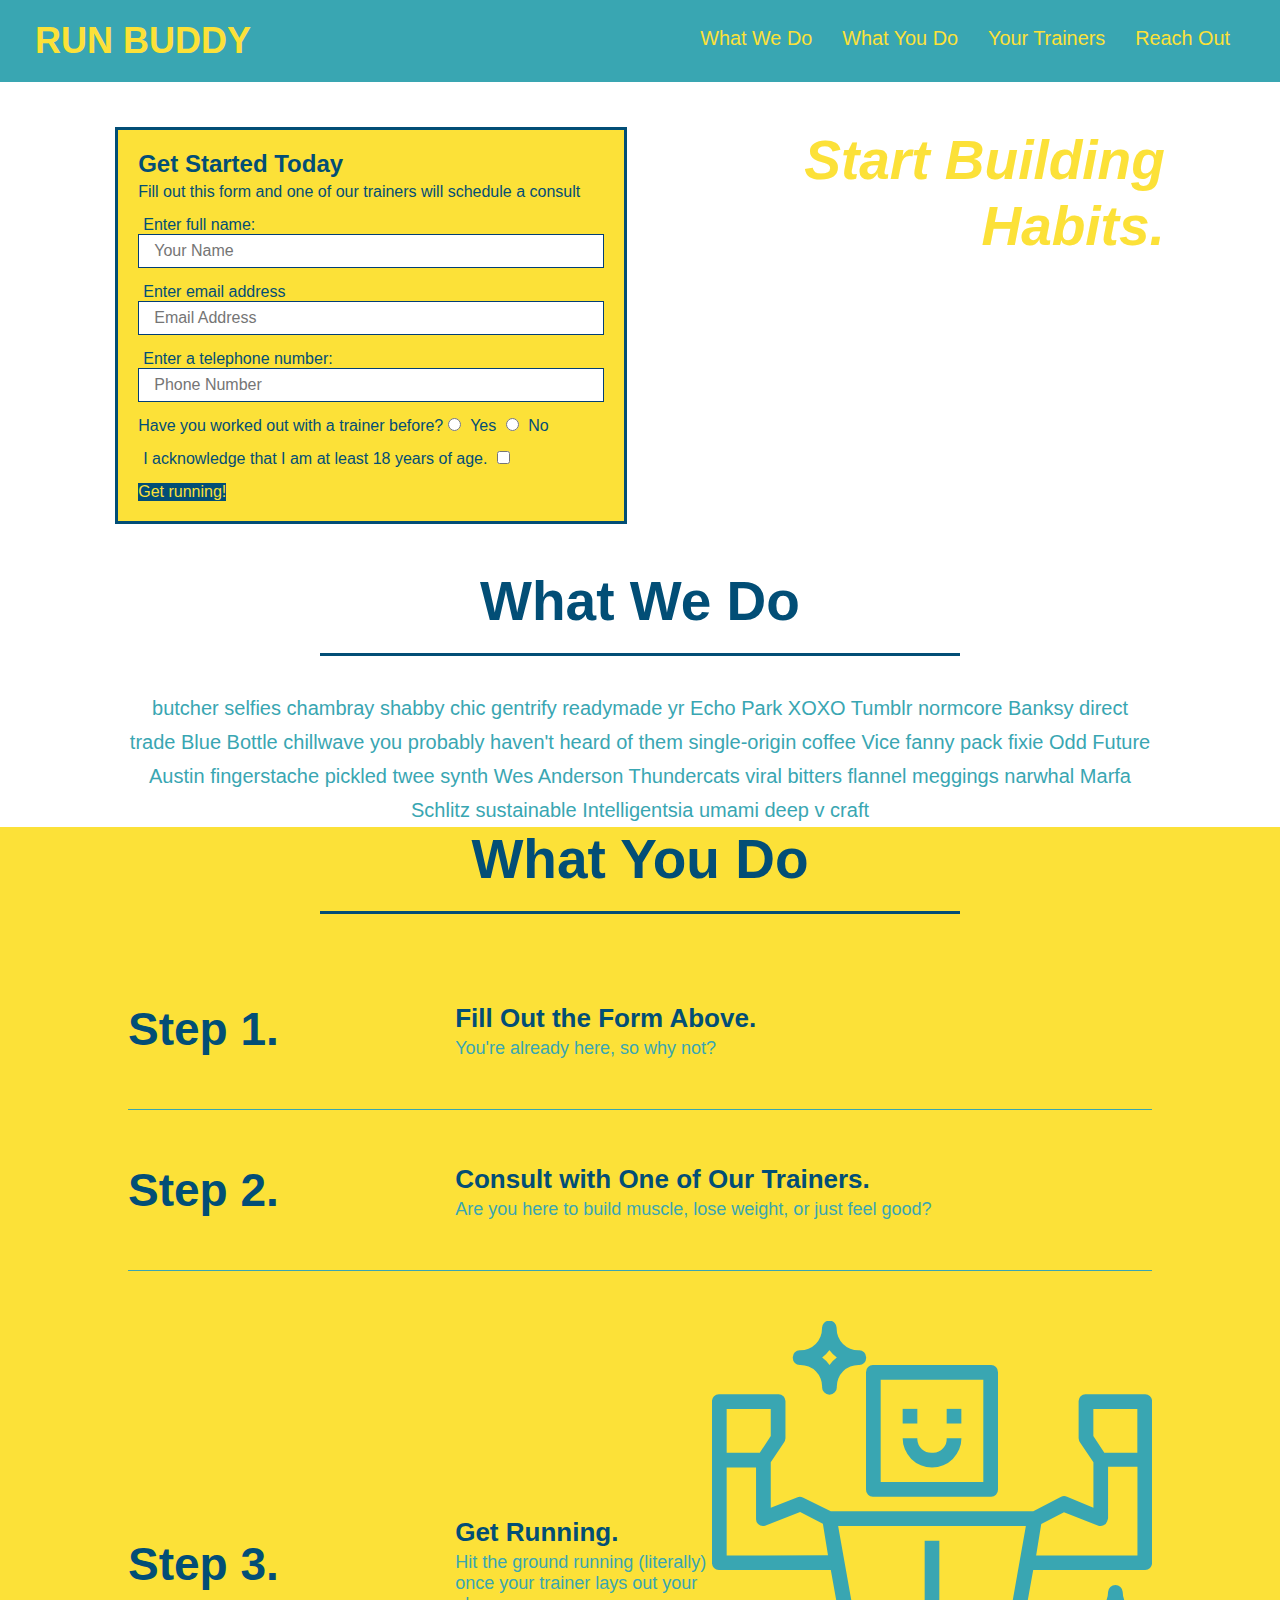
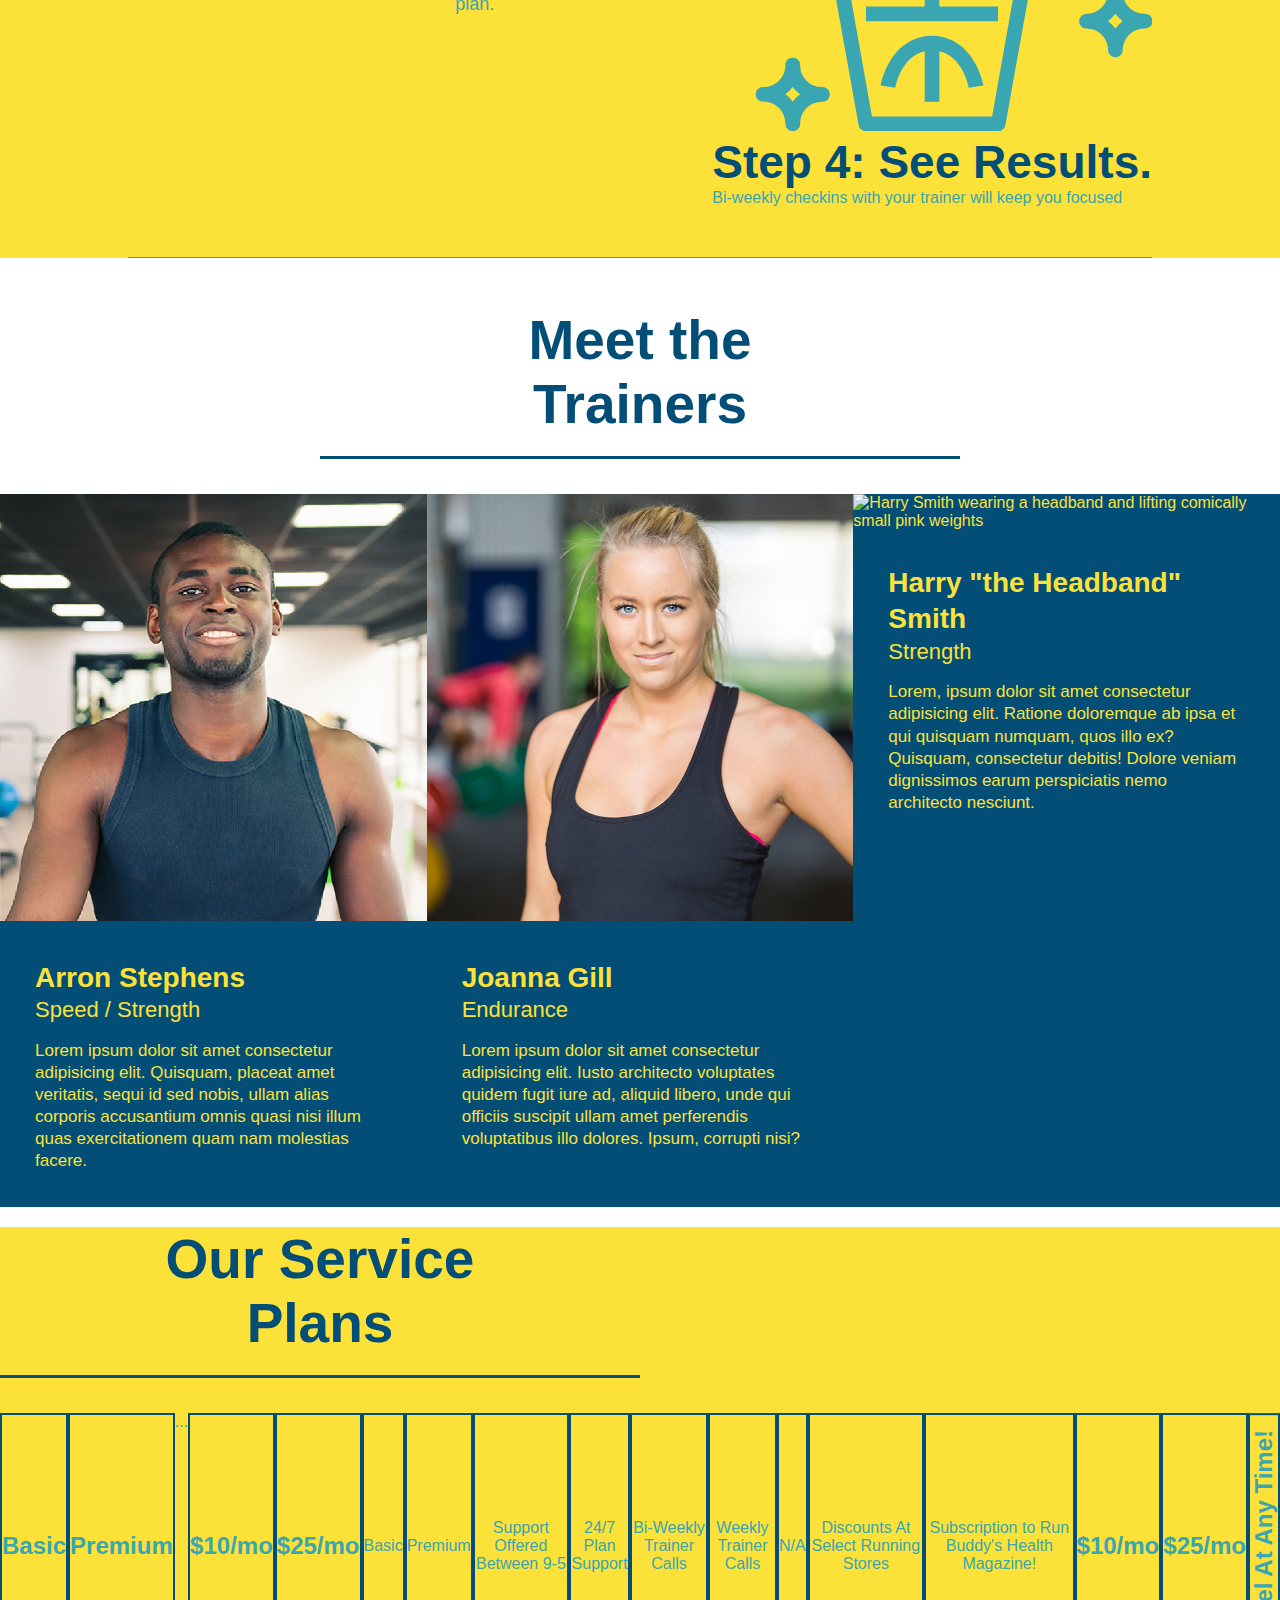
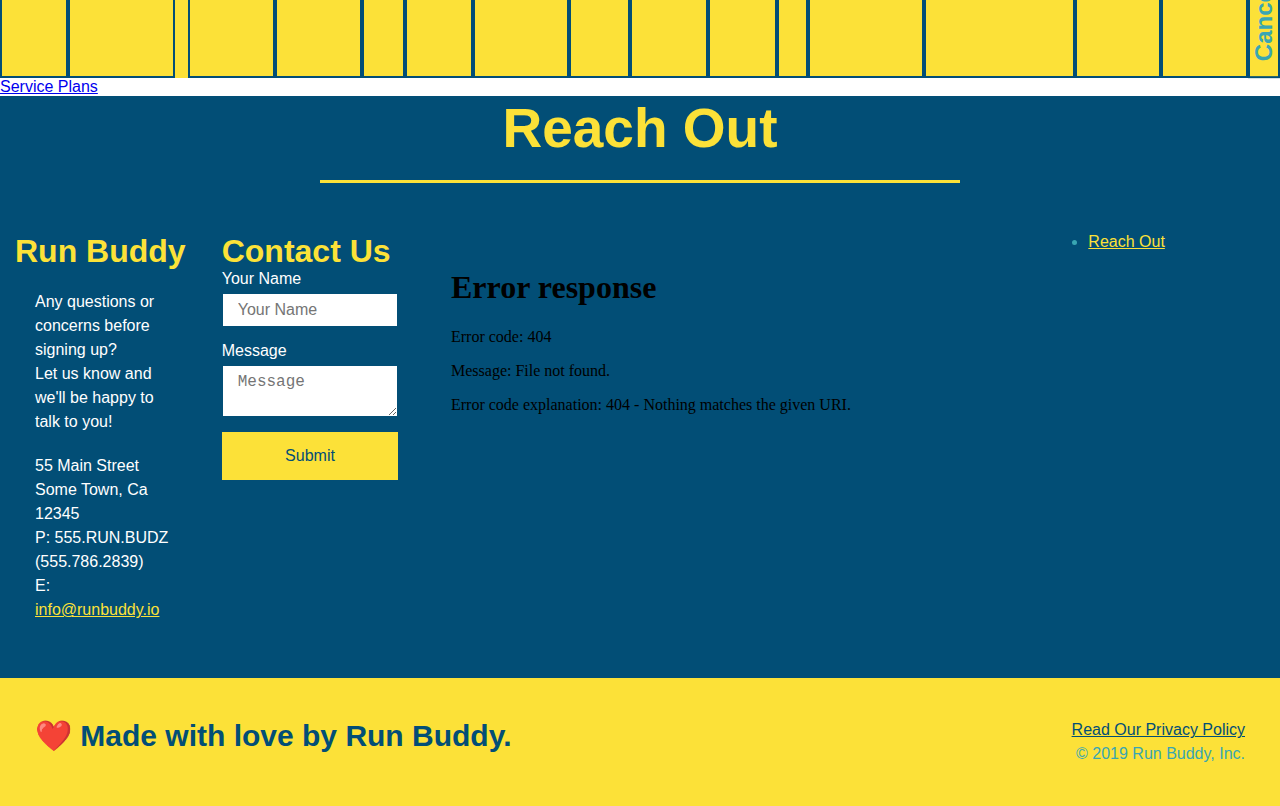
==== commit 2a0059fe: "added service table comparison" ====
--- a/index.html
+++ b/index.html
@@ -172,14 +172,41 @@
         </section>
         <!--"reach out" section-->
         <section id="service-plans" class="services">
+            <h2 class="section-title secondary-border">
+                Our Service Plans
+            </h2>
+
+            <div class="service-grid-wrapper"
             <div class="service-grid-container">
-                <div class="service-grid-item box1">One</div>
-                <div class="service-grid-item box2">Two</div>
-                <div class="service-grid-item box3">Three</div>
-                <div class="service-grid-item box4">Four</div>
-                <div class="service-grid-item box5">Five</div>
-                <div class="service-grid-item box6">Six</div>
-              </div>
+                <!-- Headers -->
+<div class="service-grid-item grid-head basic">
+    Basic
+  </div>
+  <div class="service-grid-item grid-head premium">
+    Premium
+  </div>
+  ...
+  <div class="service-grid-item grid-price basic">
+    $10/mo
+  </div>
+  <div class="service-grid-item grid-price premium">
+    $25/mo
+  </div>
+                <div class="service-grid-item basic">Basic</div>
+                <div class="service-grid-item premium">Premium</div>
+                <div class="service-grid-item basic">Support Offered Between 9-5</div>
+                <div class="service-grid-item premium">24/7 Plan Support</div>
+                <div class="service-grid-item basic">Bi-Weekly Trainer Calls</div>
+                <div class="service-grid-item premium">Weekly Trainer Calls</div>
+                <div class="service-grid-item basic">N/A</div>
+                <div class="service-grid-item premium">Discounts At Select Running Stores</div>
+                <div class="service-grid-item both">Subscription to Run Buddy's Health Magazine!</div>
+                <div class="service-grid-item grid-price basic">$10/mo</div>
+                <div class="service-grid-item grid-price premium">$25/mo</div>
+                <div class="service-grid-item grid-price cancel">Cancel At Any Time!</div>
+            </div>
+            </div>
+            </section>
         </section>
         <a href="#service-plans">Service Plans</a>
         <section id="reach-out" class="contact">
--- a/assets/css/style.css
+++ b/assets/css/style.css
@@ -342,35 +342,53 @@
     font-size: 16px;
 }
 
+.services {
+    background: #fce138;
+}
+
+.service-grid-wrapper {
+    display: flex;
+    width: 100%;
+    justify-content: center;
+}
+
 .service-grid-container {
-    max-width: 940px;
-    margin: 0 auto;
+    background: lightyellow;
+    width: 80%;
     display: grid;
-    grid-template-columns: repeat(3, 1fr);
-    grid-template-rows: repeat(3, 100px);
-    grid-gap: 10px;
+    grid-template-columns: 1fr repeat(3, 1fr);
+    grid-template-rows: repeat(6, 1fr) 2fr;
+    border: 2px solid #024e76;
+    color: #024e76;
+    font-size: 18px;
 }
 
 .service-grid-item {
-    background-color: orange;
-    border: solid;
-    padding: 1em;
-    color: black;
-}
-
-.box1 {
-    grid-column: 1/2;
-    grid-row: 1/3;
-}
-
-.box2 {
-    grid-column: 3/4;
-    grid-row: 1/-1;
-}
-
-.box3 {
-    grid-column: 2/ span 2;
-    grid-row: 3/ span 1;
+    padding: 15px 0;
+    border: 2px solid #024e76;
+    display: flex;
+    align-items: center;
+    justify-content: center;
+    text-align: center;
+}
+
+.service-grid-item.basic {
+    grid-column: 2 / span 1;
+}
+.service-grid-item.both {
+    grid-column: 2 / span 2;
+}
+
+.service-grid-item.cancel {
+    writing-mode: vertical-lr;
+    grid-column: 1;
+    grid-row: 1 / -1;
+    transform: rotate(180deg)
+}
+
+.grid-head, .grid-price, .service-grid-item.cancel {
+    font-size: 1.5em;
+    font-weight: bold;
 }
 
 @media screen and (max-width: 980px) {
@@ -447,6 +465,24 @@
         flex: 100%;
     }
 
+    .service-grid-container {
+        grid-template-columns: 1fr 1fr;
+    }
+
+    .service-grid-item.basic {
+        grid-column: 1;
+    }
+    
+    .service-grid-item.both {
+        grid-column: 1 / -1;
+    }
+
+    .service-grid-item.cancel {
+        transform: none;
+        writing-mode: unset;
+        grid-column: 1 / -1;
+        grid-row: -1;
+    }
   }
   
   /* MEDIA QUERY FOR MOBILE PHONES AND SMALLER */
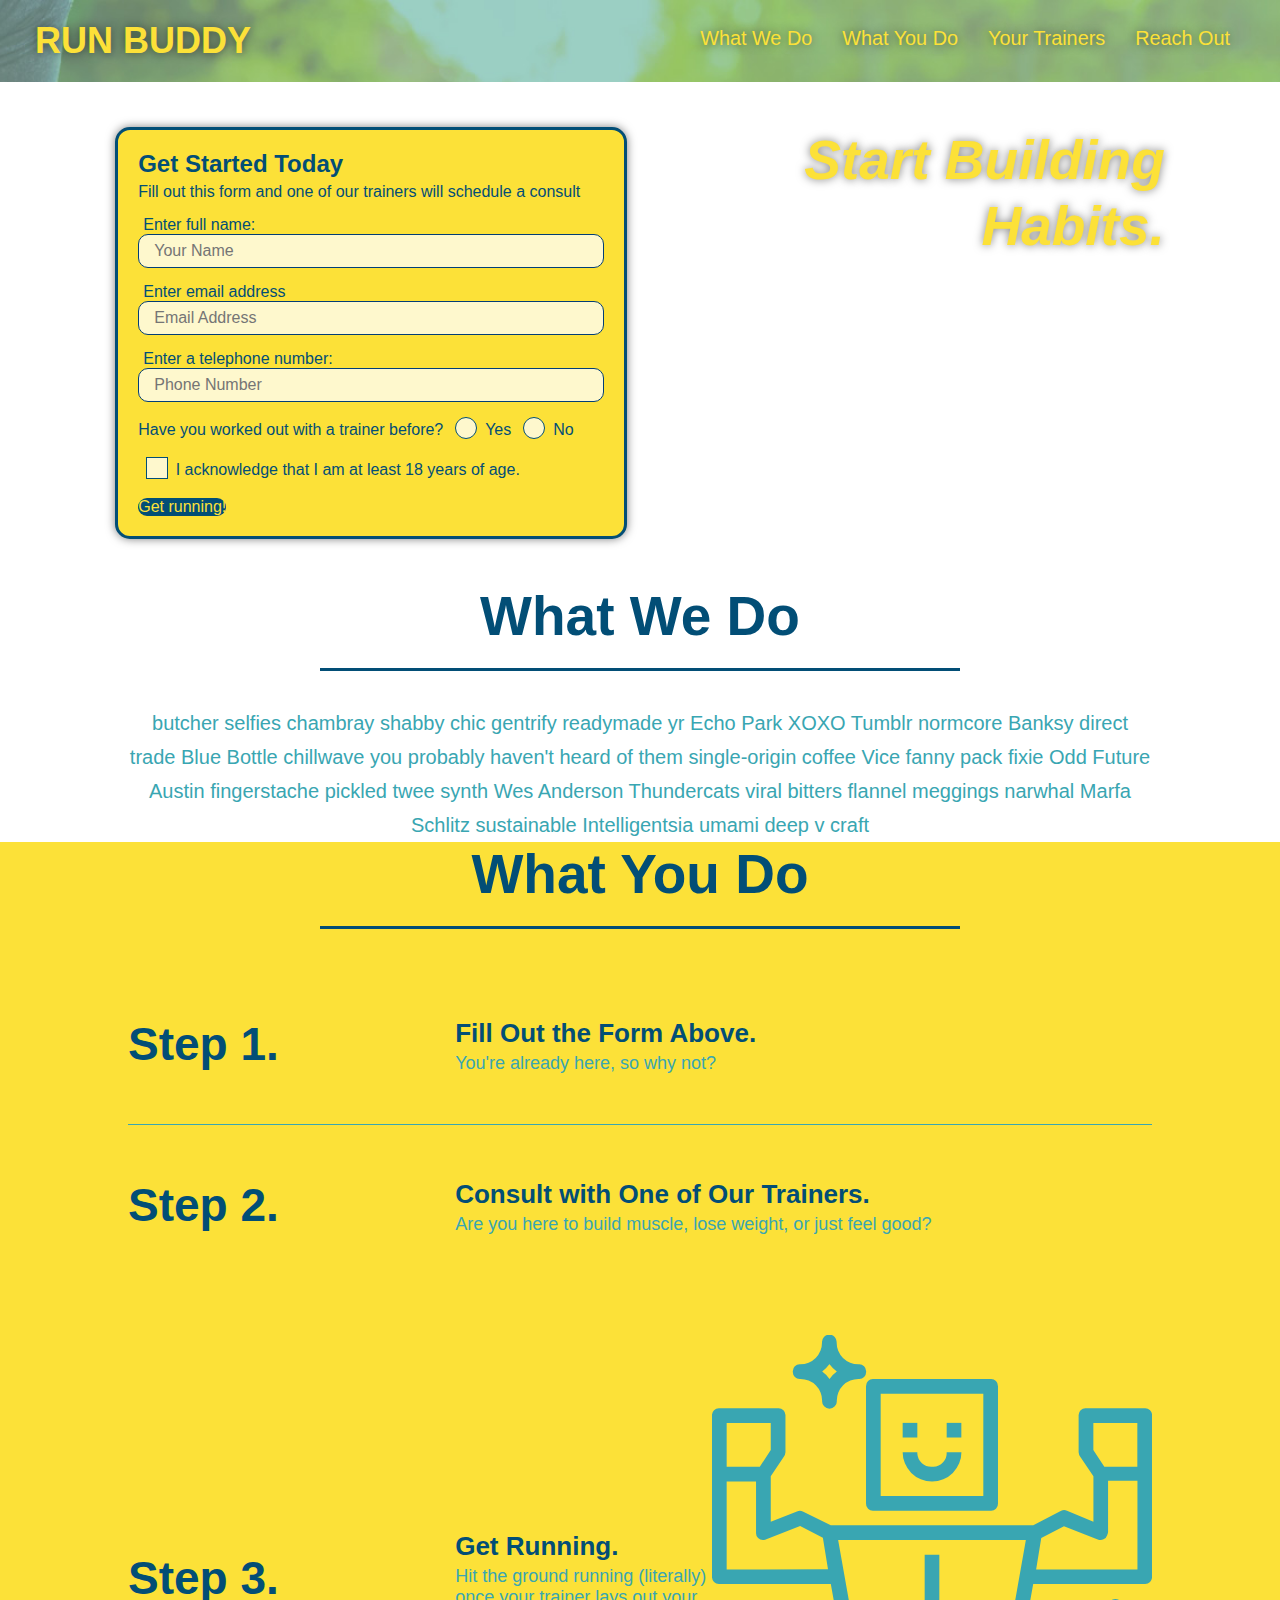
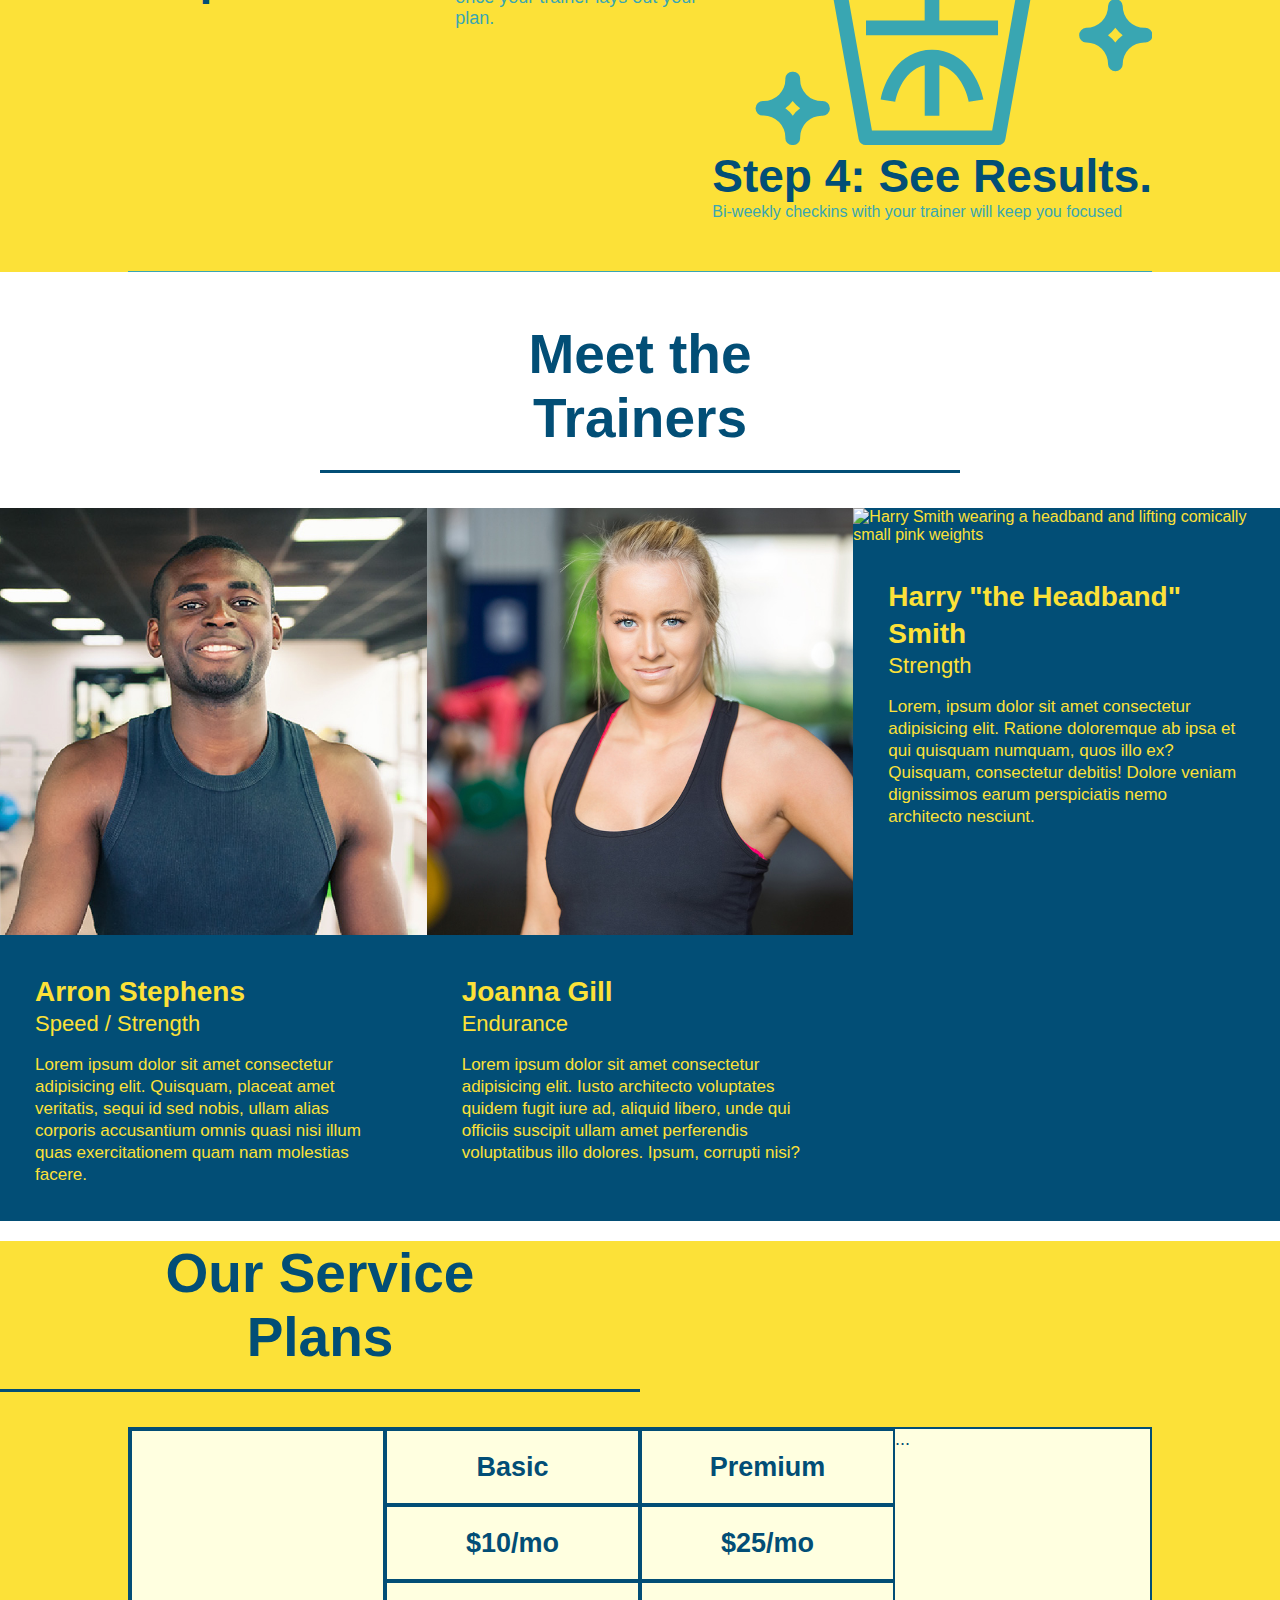
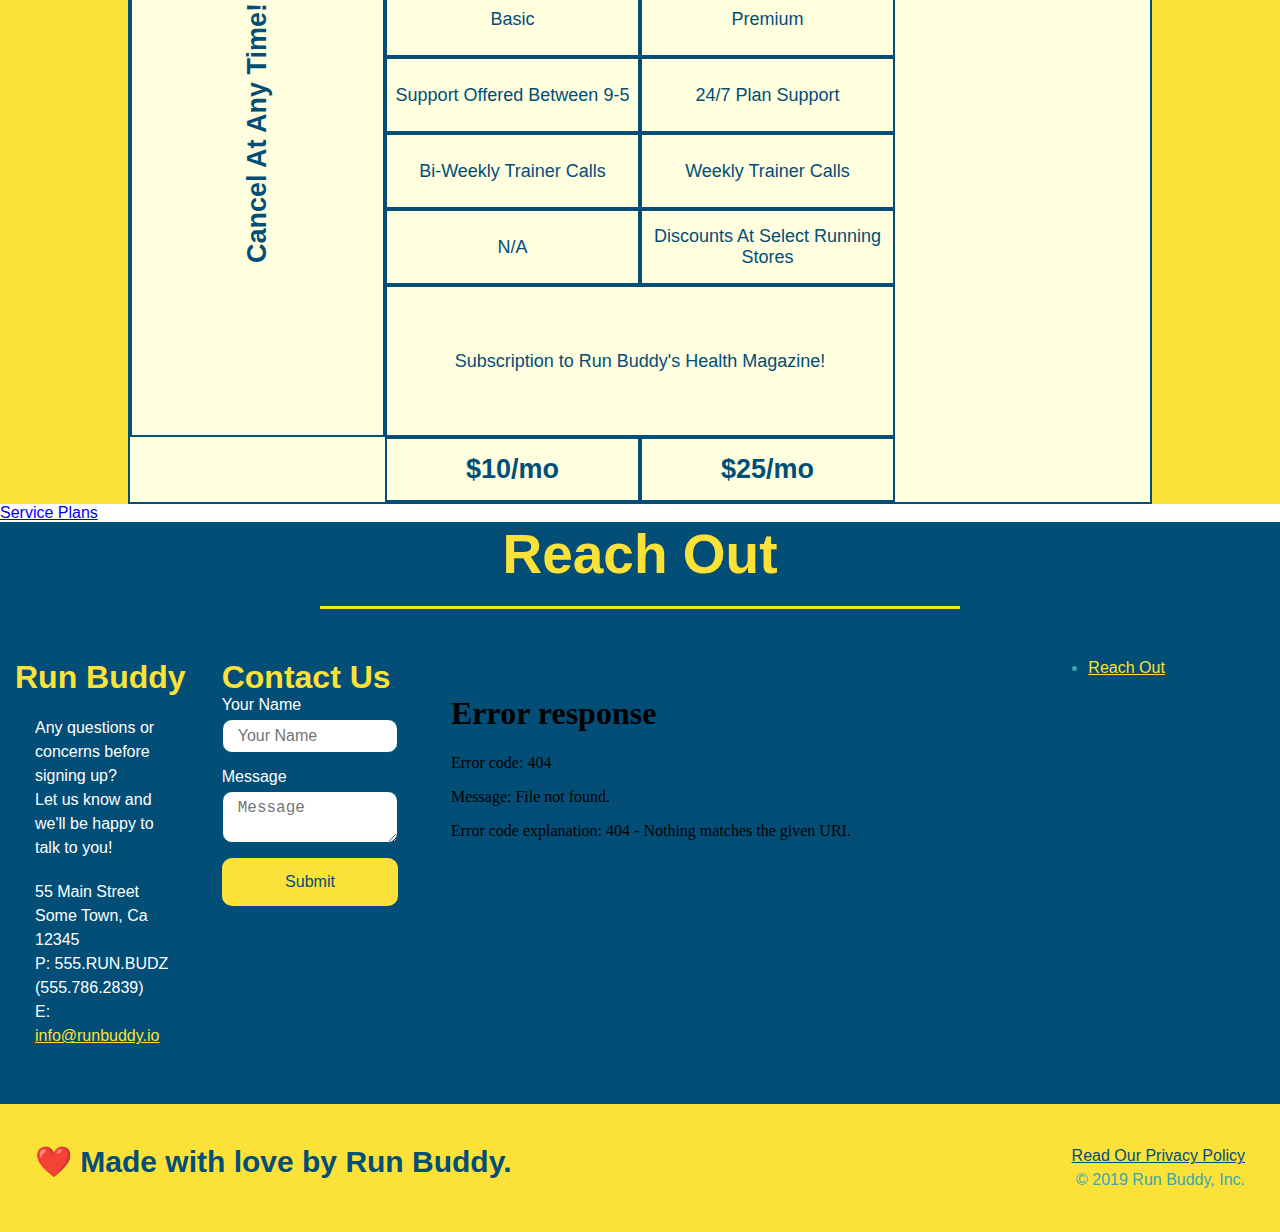
==== commit 39432729: "final css touches" ====
--- a/index.html
+++ b/index.html
@@ -43,17 +43,21 @@
                 <input type="tel" placeholder="Phone Number" name= "phone" id="phone" class="form-input" />
                 <p>
                     Have you worked out with a trainer before?
-                    <input type="radio" name="trainer-confirm" id="trainer-yes" />
-                    <label for="trainer-yes">Yes</label>
-                    <input type="radio" name="trainer-confirm" id="trainer-no" />
-                    <label for="trainer-no">No</label>
-                </p>
-                <p>
-                    <label for="checkbox">
-                        I acknowledge that I am at least 18 years of age.
-                    </label>
-                    <input type="checkbox" name="age-confirm" id="checkbox" />
-                </p>
+                    <span class="radio-wrapper">
+                      <input type="radio" name="trainer-confirm" id="trainer-yes" />
+                      <label for="trainer-yes">Yes</label>
+                    </span>
+                    <span class="radio-wrapper">
+                      <input type="radio" name="trainer-confirm" id="trainer-no" />
+                      <label for="trainer-no">No</label>
+                    </span>
+                  </p>
+                  <p>
+                    <span class="checkbox-wrapper">
+                      <input type="checkbox" name="age-confirm" id="checkbox" />
+                      <label for="checkbox">I acknowledge that I am at least 18 years of age.</label>
+                    </span>
+                  </p>
                     <button type="submit">
                         Get running!
                     </button>
@@ -176,7 +180,7 @@
                 Our Service Plans
             </h2>
 
-            <div class="service-grid-wrapper"
+            <div class="service-grid-wrapper">
             <div class="service-grid-container">
                 <!-- Headers -->
 <div class="service-grid-item grid-head basic">
--- a/assets/css/style.css
+++ b/assets/css/style.css
@@ -5,12 +5,26 @@
     box-sizing: border-box;
 }
 
+:root {
+    --primary-color: #fce138;
+    --secondary-color: #024e76;
+    --tertiary-color: #39a6b2;
+  }
+  
 header {
     padding: 20px 35px;
     background-color: #39a6b2;
     display: flex;
     justify-content: space-between;
-    flex-wrap: wrap;       
+    flex-wrap: wrap;
+    position: -webkit-sticky;
+    position: sticky;
+    top: 0;
+    background-image: url("../images/hero-bg.jpg");
+    background-size: cover;
+    background-position: 80%;
+    background-attachment: fixed; 
+    z-index: 9999;   
 }
 
 header h1 {
@@ -18,6 +32,7 @@
         font-size: 36px;
         color: #fce138;
         margin: 0;
+        text-shadow: 0 0 10px rgba(0, 0, 0, 0.5);
          
 }
 
@@ -46,8 +61,14 @@
     padding: 10px 15px;
     font-weight: lighter;
     font-size: 1.55vw;
-}
-
+    text-shadow: 0 0 10px rgba(0, 0, 0, 0.5);
+}
+header nav ul li a:hover {
+    background: #fce138;
+    color: #024e76;
+    border-radius: 15px;
+    text-shadow: none;
+}
 body {
     color: #39a6b2;
     font-family: Helvetica, Arial, sans-serif;
@@ -82,7 +103,9 @@
     display: flex;
     justify-content: center;
     flex-wrap: wrap;
-    align-items: flex-start
+    align-items: flex-start;
+    background-attachment: fixed;
+    background-position: 80%;
 }
 
 .hero-cta {
@@ -98,6 +121,7 @@
     font-style: italic;
     font-size: 55px;
     color: #fce138;
+    text-shadow: 0 0 10px rgba(0, 0, 0, 0.5);
 }
 
 .hero-form {
@@ -107,6 +131,8 @@
     border: solid 3px #024e76;
     width: 40%;
     margin: 3.5%;
+    box-shadow: 0 0 10px rgba(0, 0, 0, 0.5);
+    border-radius: 15px;
 }
 
 .hero-form h3 {
@@ -126,6 +152,13 @@
     color: #024e76;
     width: 100%;
     margin-bottom: 15px;
+    border-radius: 10px;
+    background-color: rgba(255,255,255, 0.75);
+}
+
+.form-input:focus {
+    background-color: rgba(255,255,255, 1);
+    outline: none;
 }
 
 .hero-form label {
@@ -138,7 +171,72 @@
     border: none;
     padding: 10px 20 px;
     font-size: 16px;
-}
+    border-radius: 10px;
+}
+
+.hero-form button:hover {
+    background-color: #39a6b2;
+}
+
+.checkbox-wrapper input, .radio-wrapper input {
+    opacity: 0;
+}
+
+.checkbox-wrapper label, .radio-wrapper label {
+    position: relative;
+    left: 10px;
+    margin: 10px;
+    line-height: 1.6;
+}
+
+.checkbox-wrapper label::before, .radio-wrapper label::before {
+    content: "";
+    height: 20px;
+    width: 20px;
+    background: rgba(255, 255, 255, 0.75);  
+    border: 1px solid #024e76;  
+    position: absolute;
+    top: -4px;
+    left: -30px;
+}
+
+.radio-wrapper label::before {
+    border-radius: 50%;
+  }
+
+  .radio-wrapper label::after {
+    content: "";
+    width: 20px;
+    height: 20px;
+    border-radius: 50%;
+    background: #024e76;
+    position: absolute;
+    left: -29px;
+    top: -3px;
+    background-image: radial-gradient(circle, #39a6b2, #024e76);
+  }
+  
+  .checkbox-wrapper label::after {
+    content: "";
+    height: 6px;
+    width: 14px;
+    border-left: 2px solid #024e76;
+    border-bottom: 2px solid #024e76;
+    position: absolute;
+    left: -26px;
+    top: 1px;
+    transform: rotate(-58deg);
+  }
+
+  .checkbox-wrapper input + label::after, 
+  .radio-wrapper input + label::after {
+    content: none;
+  }
+  
+  .checkbox-wrapper input:checked + label::after, 
+  .radio-wrapper input:checked + label::after {
+    content: "";
+  }
 
 .intro p {
     line-height: 1.7;
@@ -191,13 +289,18 @@
     margin: 50px auto;
     padding-bottom: 50px;
     width: 80%;
-    border-bottom: 1px solid #39a6b2;
     display: flex;
     flex-wrap: wrap;
     align-items: center;
     justify-content: space-between;
 }
 
+.step:nth-child(even) {
+    border-bottom: 1px solid #39a6b2;
+}
+.step:not(:lastchild) {
+    border-bottom: 1px solid #39a6b2;
+}
 .step-info {
     flex: 2 70%;
     display: flex;
@@ -330,6 +433,7 @@
     width: 100%;
     margin-bottom: 15px;
     margin-top: 5px;
+    border-radius: 10px;
 }
 
 .contact-form button {
@@ -340,8 +444,13 @@
     text-align: center;
     padding: 15px 0;
     font-size: 16px;
-}
-
+    border-radius: 10px;
+}
+
+.contact-form button:hover {
+    color: #fce138;
+    background: #39a6b2;
+}
 .services {
     background: #fce138;
 }
@@ -395,6 +504,7 @@
     header {
         padding-bottom: 0;
         justify-content: center;
+        position: relative;
     }
     header 1 {
         width: 100%;
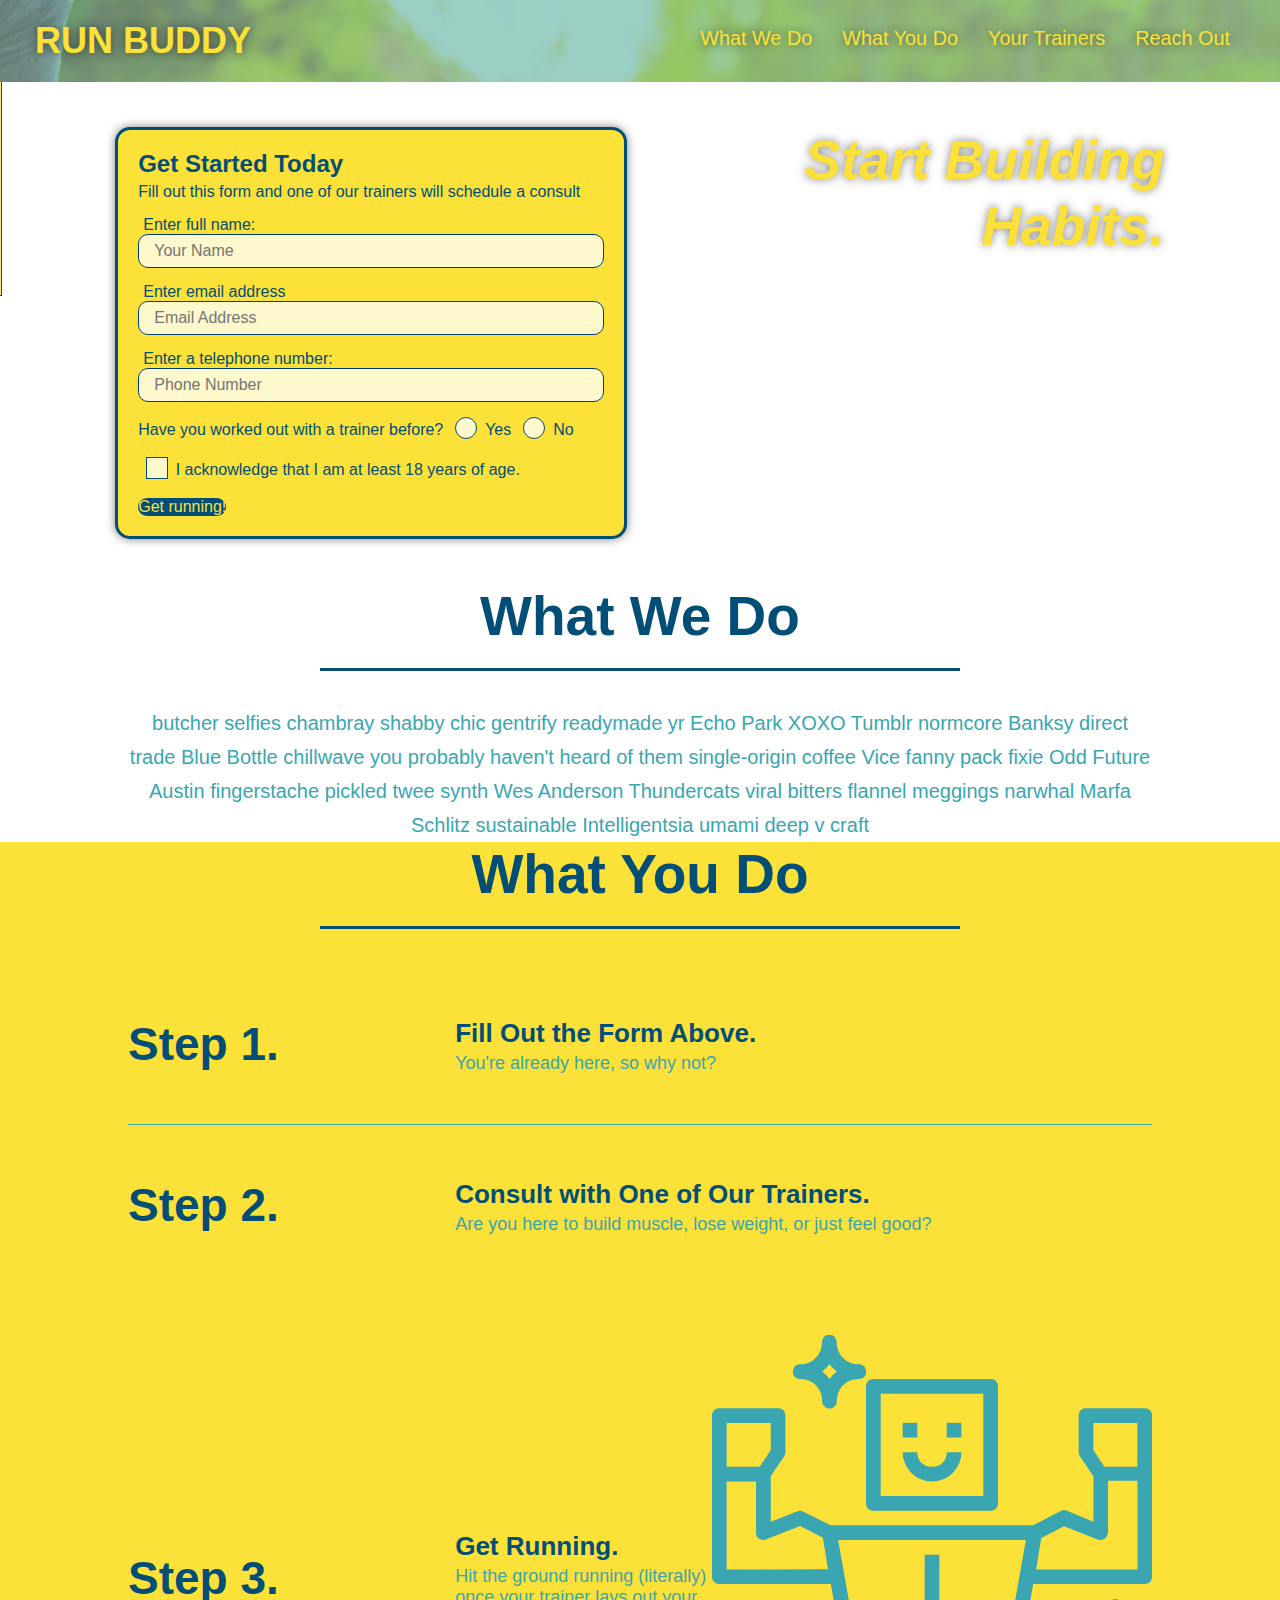
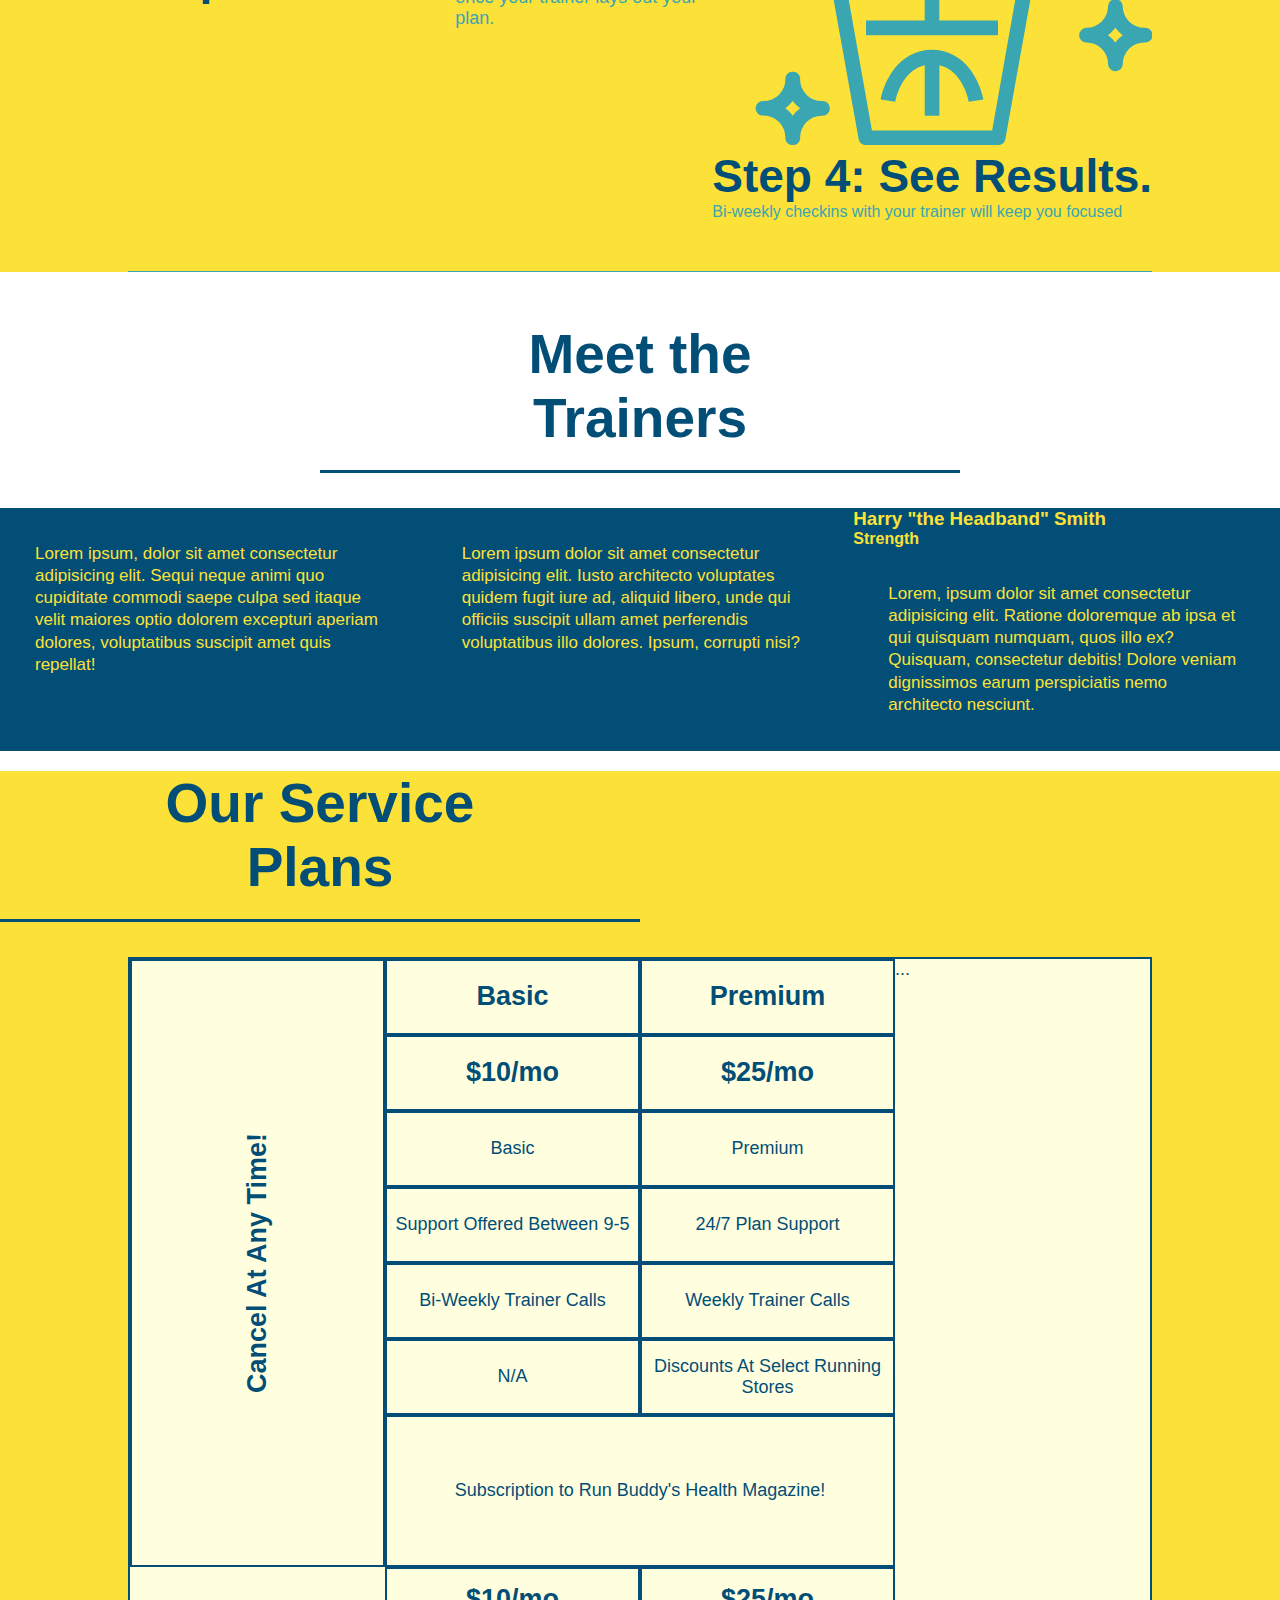
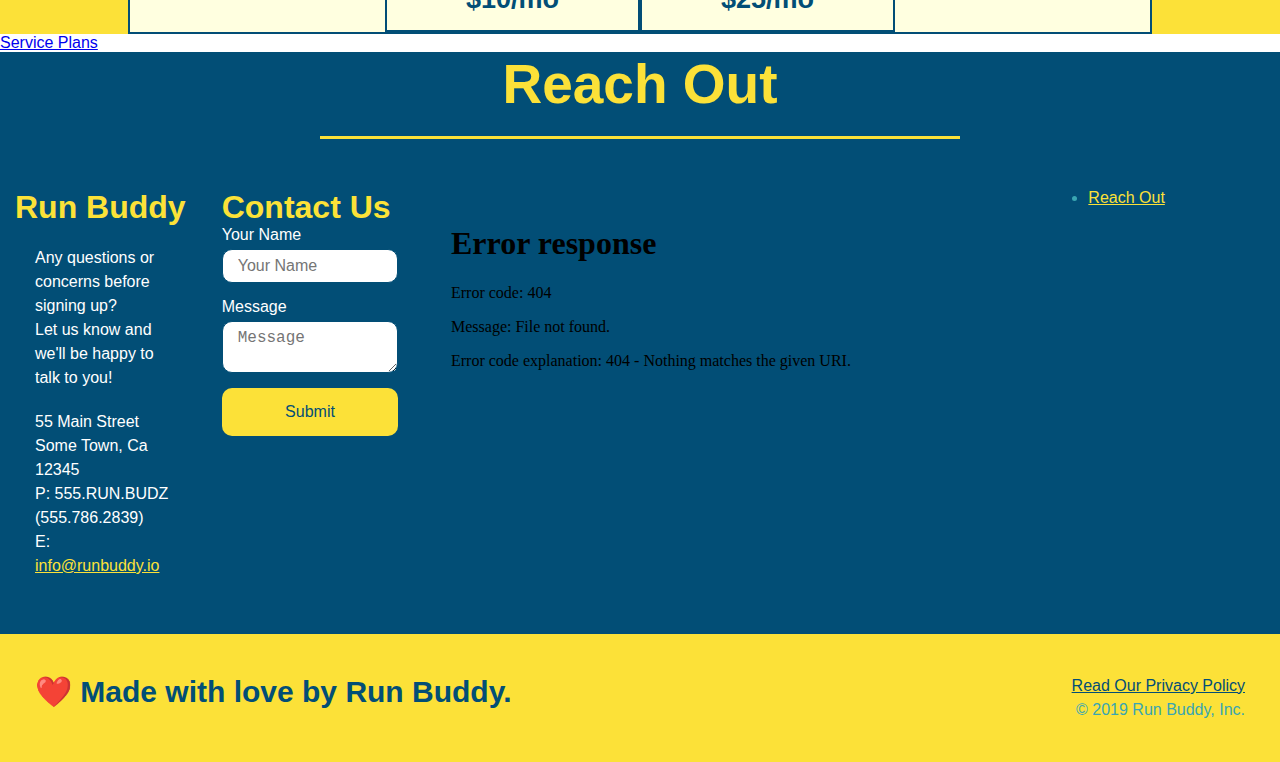
==== commit cc054cb0: "trainer hover animation" ====
--- a/index.html
+++ b/index.html
@@ -144,30 +144,47 @@
             <h2 class="section-title primary-border">Meet the Trainers</h2>
             </div>
             <div  class="trainers">
+                <article class="trainer">
+                    <div class="trainer-img trainer-1">
+                      <div>
+                        <h3>Arron Stephens</h3>
+                        <h4>Speed / Strength</h4>
+                      </div>
+                    </div>
+                    <div class="trainer-bio">
+                        <h3>Arron Stephens</h3>
+                        <h4>Speed / Strength</h4>
+                      <p>
+                        Lorem ipsum, dolor sit amet consectetur adipisicing elit. Sequi neque animi quo cupiditate commodi saepe culpa sed itaque velit maiores optio dolorem excepturi aperiam dolores, voluptatibus suscipit amet quis repellat!
+                      </p>
+                    </div>
+                  </article>
             <article class="trainer">
-                <img src="./assets/images/trainer-1.jpg" alt="Arron Stephens in his workout clothes, ready to pump iron" />
+                <div class="trainer-img trainer-2">
+                    <div>
+                        <h3>Joanna Gill</h3>
+                        <h4>Endurance</h4>
+                    </div>
+                </div>
                 <div class="trainer-bio">
-                    <h3 class="trainer-name">Arron Stephens</h3>
-                    <h4 class="trainer-role">Speed / Strength</h4>
-                    <p>Lorem ipsum dolor sit amet consectetur adipisicing elit. Quisquam, placeat amet veritatis, sequi id sed nobis, ullam alias corporis accusantium omnis quasi nisi illum quas exercitationem quam nam molestias facere.
-                    </p>
-                </div>
-            </article>
-            <article class="trainer">
-                <img src="./assets/images/trainer-2.jpg" alt="Joanna Gill cooling off ater a workout" />
-                <div class="trainer-bio">
-                    <h3 class="trainer-name">Joanna Gill</h3>
-                    <h4 class="trainer-role">Endurance</h4>
-                    <p>Lorem ipsum dolor sit amet consectetur adipisicing elit. Iusto architecto voluptates quidem fugit iure ad, aliquid libero, unde qui officiis suscipit ullam amet perferendis voluptatibus illo dolores. Ipsum, corrupti nisi?
+                    <h3>Joanna Gill</h3>
+                    <h4>Endurance</h4>
+                    <p>
+                        Lorem ipsum dolor sit amet consectetur adipisicing elit. Iusto architecto voluptates quidem fugit iure ad, aliquid libero, unde qui officiis suscipit ullam amet perferendis voluptatibus illo dolores. Ipsum, corrupti nisi?
                     </p>
                 </div>   
             </article>
             <article class="trainer">
-                <img src=".assets/images/trainer-3.jpg" alt="Harry Smith wearing a headband and lifting comically small pink weights" />
+                <div class="trainer-img trainer-3"></div>
+                <div>
+                    <h3>Harry "the Headband" Smith</h3>
+                    <h4>Strength</h4>
+                </div>
                 <div class="trainer-bio">
-                    <h3 class="trainer-name">Harry "the Headband" Smith</h3>
-                    <h4 class="trainer-role">Strength</h4>
-                    <p>Lorem, ipsum dolor sit amet consectetur adipisicing elit. Ratione doloremque ab ipsa et qui quisquam numquam, quos illo ex? Quisquam, consectetur debitis! Dolore veniam dignissimos earum perspiciatis nemo architecto nesciunt.
+                    <h3>Harry "the Headband" Smith</h3>
+                    <h4>Strength</h4>
+                    <p>
+                        Lorem, ipsum dolor sit amet consectetur adipisicing elit. Ratione doloremque ab ipsa et qui quisquam numquam, quos illo ex? Quisquam, consectetur debitis! Dolore veniam dignissimos earum perspiciatis nemo architecto nesciunt.
                     </p>
                 </div>
             </article>
--- a/assets/css/style.css
+++ b/assets/css/style.css
@@ -336,13 +336,80 @@
     flex: 1;
 }
 
-.trainer img {
+.trainer-1 {
+    background-image: url(".assets/images/trainer-1.jpg");
+}
+
+.trainer-2 {
+    background-image: url(".assets/images/trainer-2.jpg");
+}
+
+.trainer-3 {
+    background-image: url(".assets/images/trainer-3.jpg");
+}
+
+.trainer-img {
     width: 100%;
-}
+    min-height: 300px;
+    background-size: cover;
+    display: flex;
+    padding: 15px;
+    align-items: ???;
+    content: "";
+    height: 20px;
+    width: 20px; 
+    border: 1px solid #024e76;  
+    position: absolute;
+    top: -4px;
+    left: -30px;
+    linear-gradient: (rgba(252, 225, 56, 0.3), ???);
+
+}
+
+.trainer-img::after {
+    content: "";
+    height: 100%;
+    width: 100%;
+    background: rgba(252, 225, 56, 0.3);
+    position: absolute;
+    top: 0;
+    left: 0;
+    opacity: 1;
+    transition: ???;
+  }
+
+  .trainer-img h3 {
+      position: relative;
+      z-index: ???;
+      font-size: 28px;
+      margin-bottom: 5px;
+      top: 200px;
+      transform: translate(-200px);
+  }
+
+  .trainer-img h4 {
+      position: relative;
+      z-index: ???;
+      font-size: 22px;
+      top: 200px;
+      transform: translate(-200px);
+  }
 
 .trainer-bio {
     padding: 35px;
     line-height: 1.3;
+}
+
+.trainer-bio h3 {
+    font-size: 28px;
+    display: none;
+}
+
+.trainer-bio h4 {
+    font-weight: lighter;
+    font-size: 22px;
+    margin-bottom: 15px;
+    display: none;
 }
 
 .text-left {
@@ -593,7 +660,16 @@
         grid-column: 1 / -1;
         grid-row: -1;
     }
-  }
+
+    .trainer-img h3, .trainer-img h4, .trainer-img::after {
+        display: none;
+    }
+
+    .trainer-bio h3, .trainer-bio h4 {
+        display: block;
+    }
+  }
+
   
   /* MEDIA QUERY FOR MOBILE PHONES AND SMALLER */
   @media screen and (max-width: 575px) {
